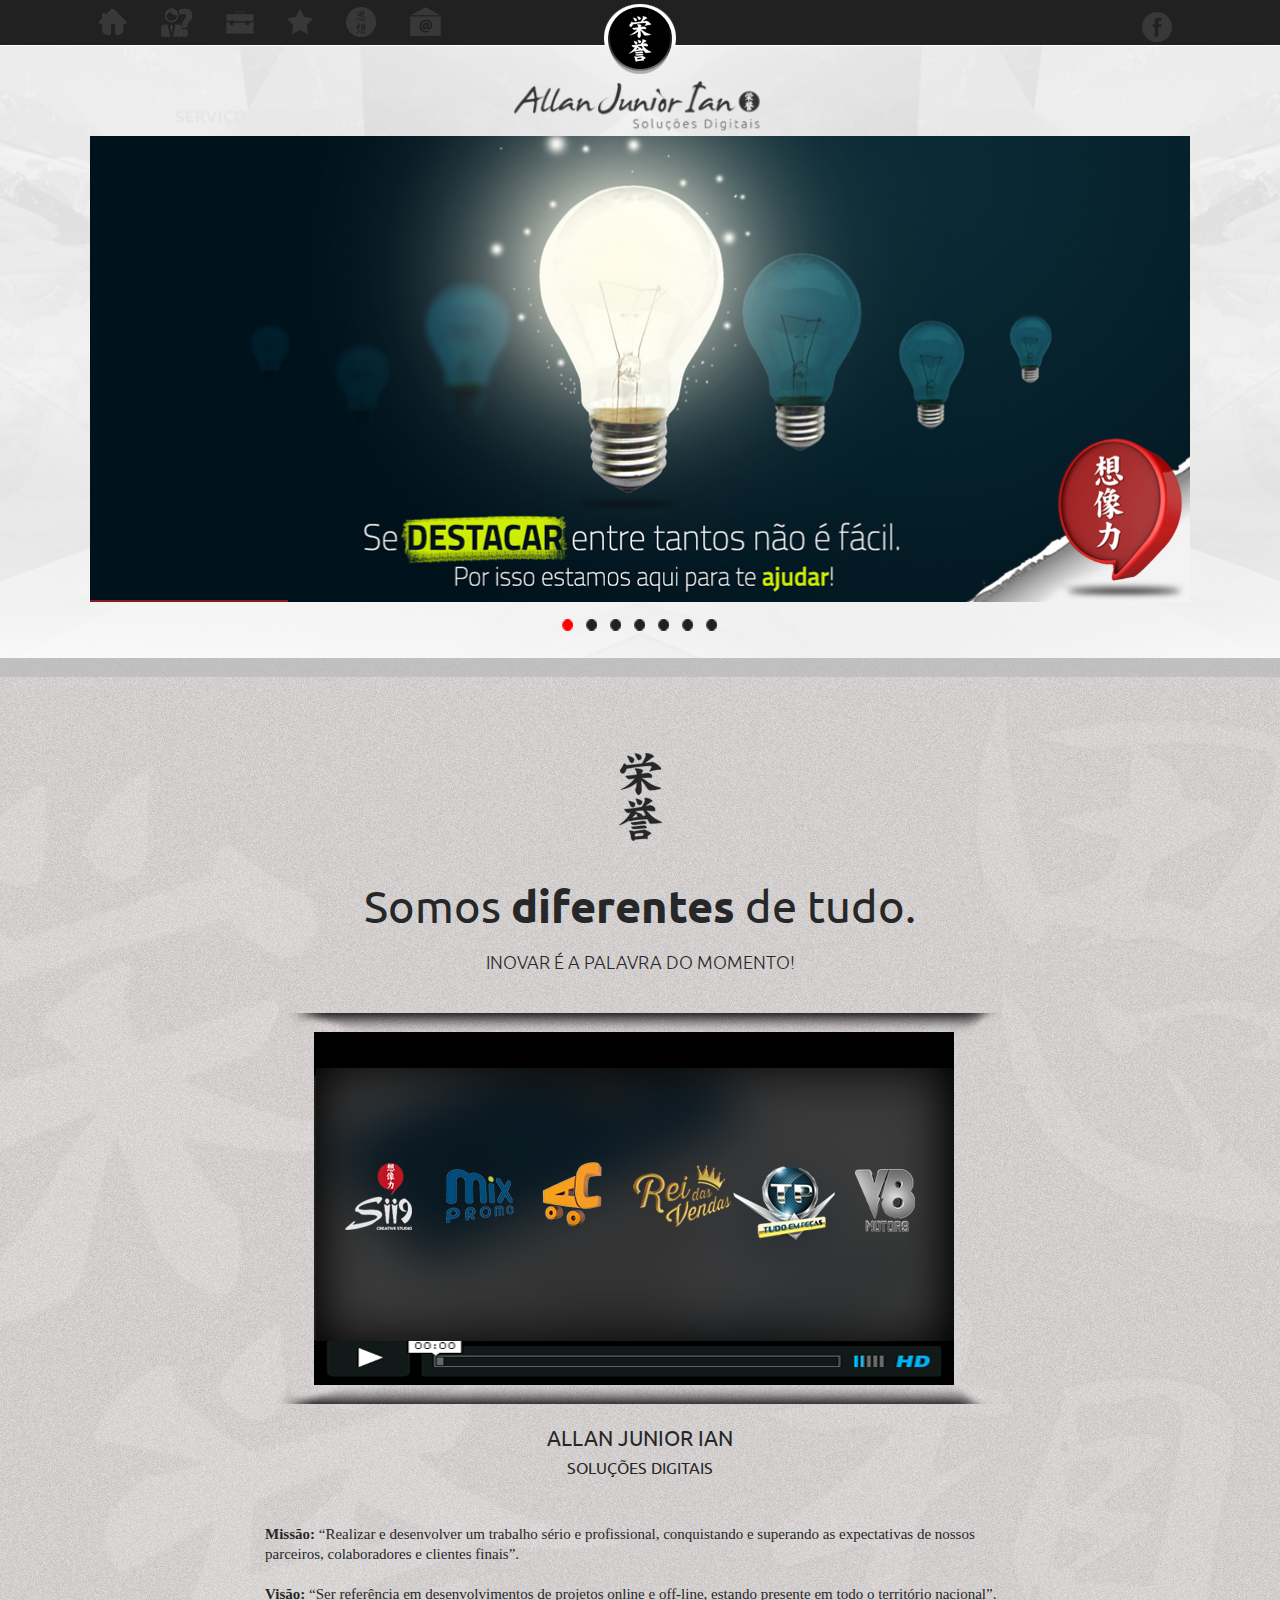
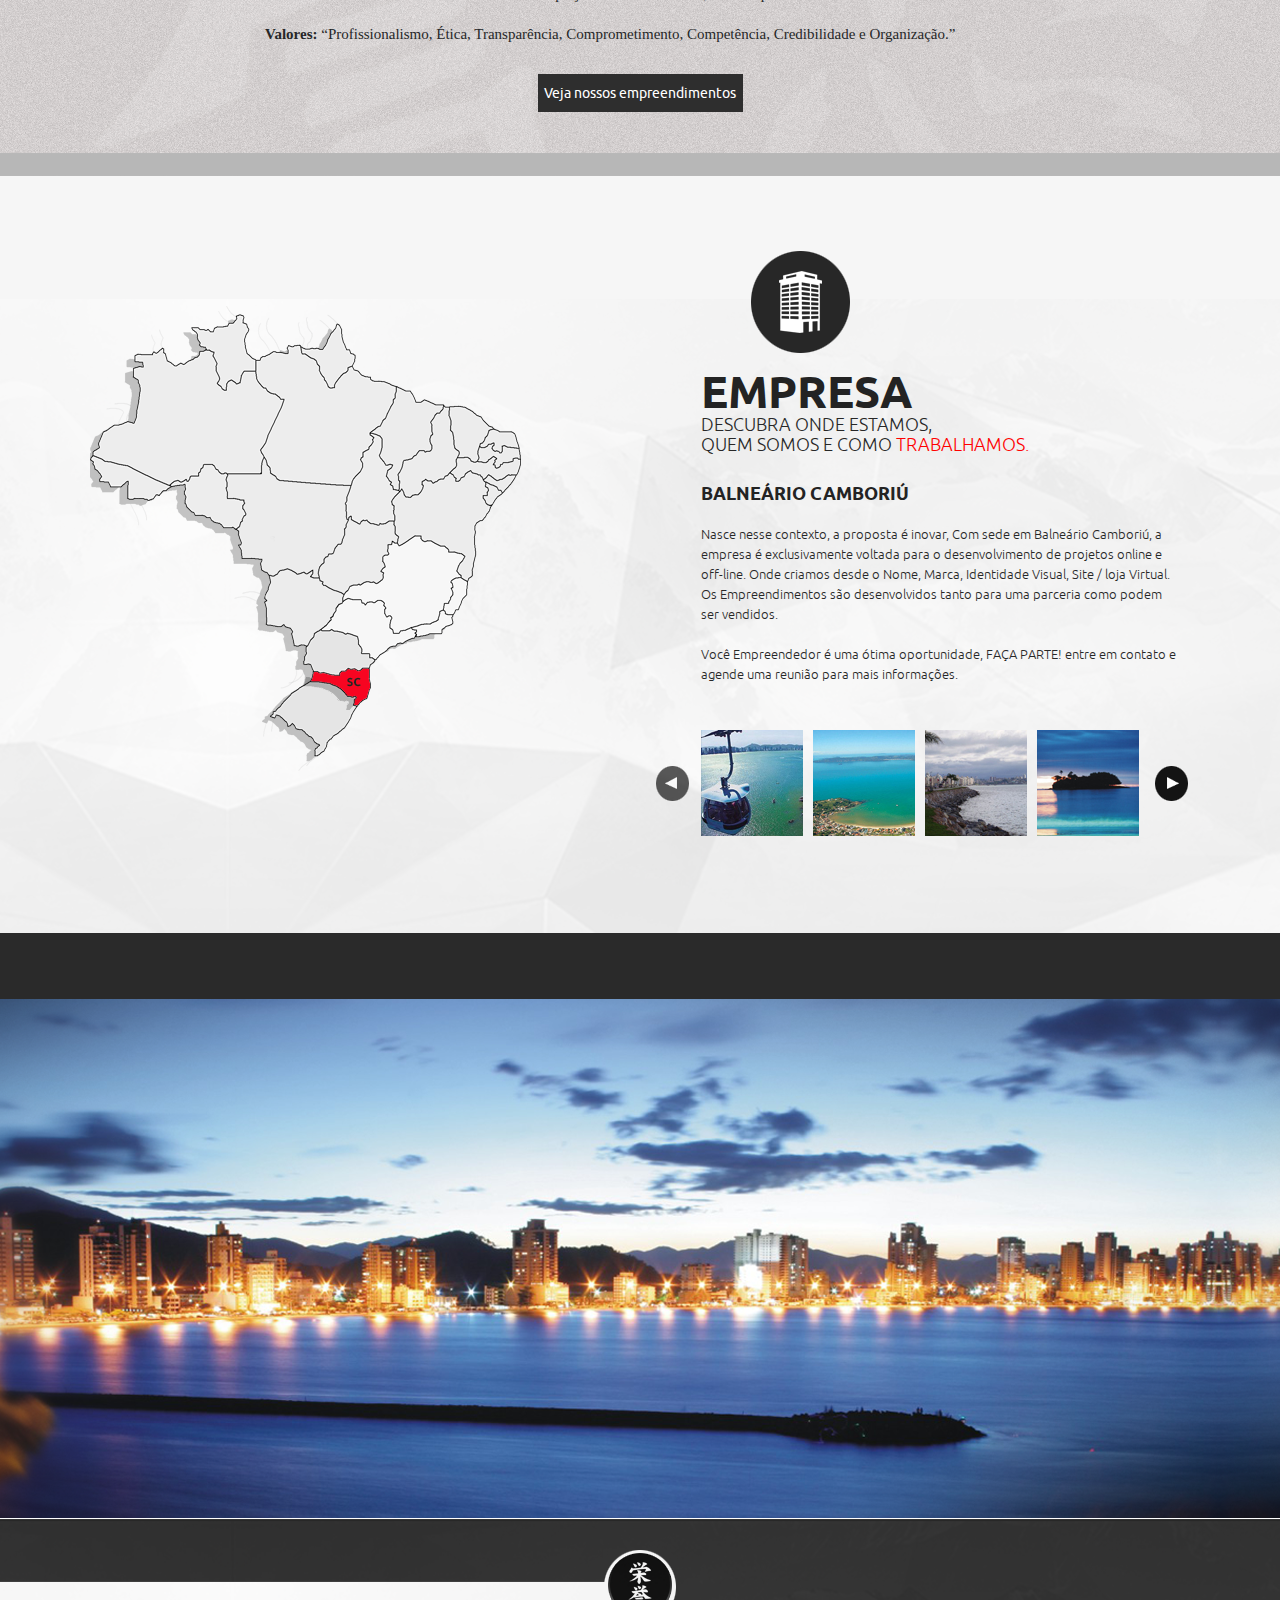
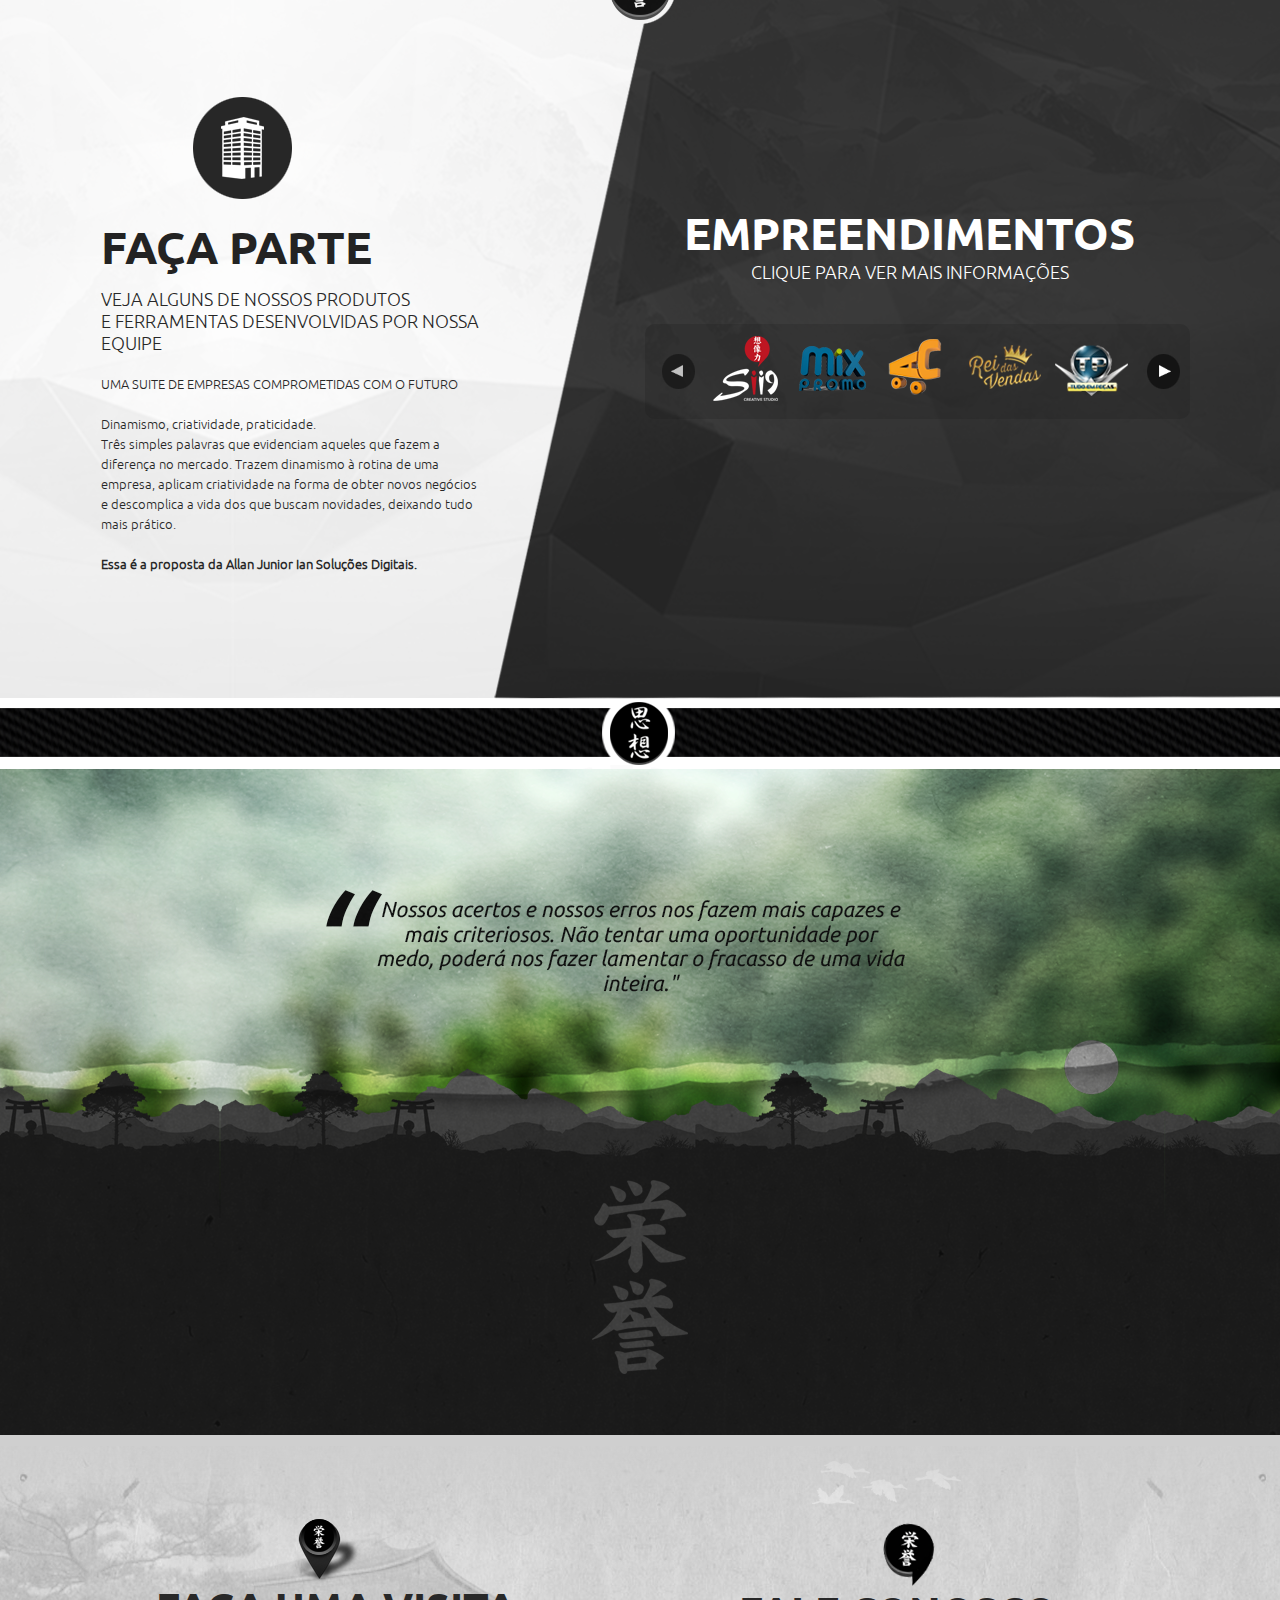
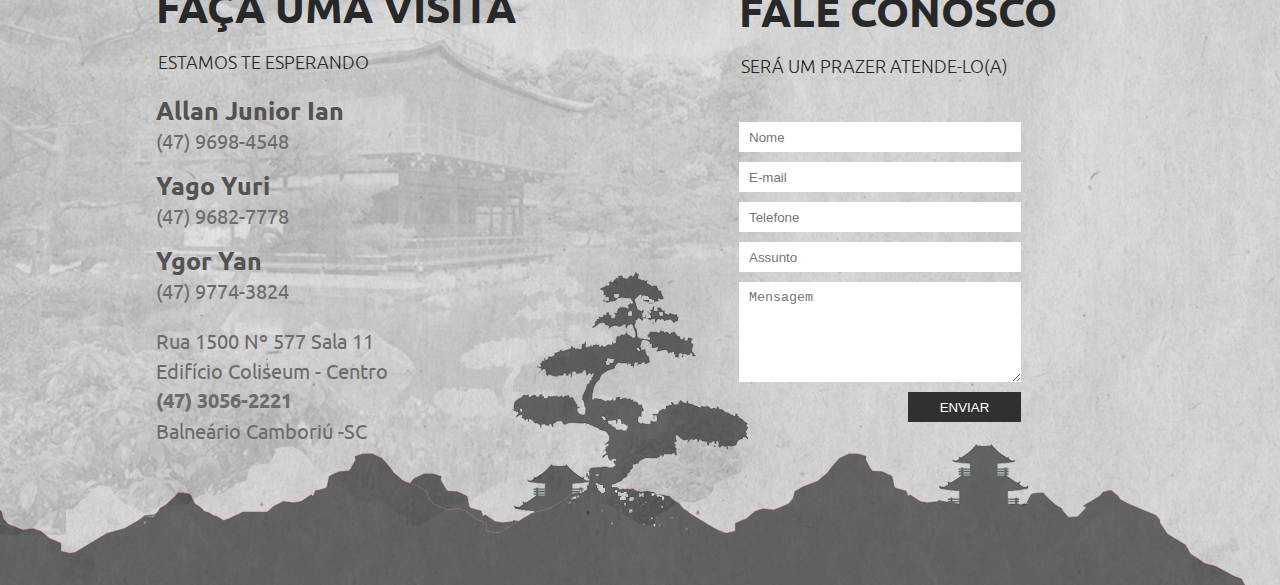
==== index.html @ 6320c628 "versão 1.0" ====
<html>
<head>
	<meta charset="UTF-8" />
	<meta http-equiv="X-UA-Compatible" content="IE=edge,chrome=1">
  <meta name="viewport" content="width=device-width, initial-scale=1.0, maximum-scale=1.0, user-scalable=no"/>
  <meta name="HandheldFriendly" content="true"/>
	<link rel="stylesheet" href="css/stylesheets/screen.css">
  <link rel="stylesheet" href="css/stylesheets/stylesheet.css">

  <script src="js/jquery-1.9.1.js"></script>
  <script type="text/javascript" src="js/jquery.maskedinput.js"></script>

  <script type="text/javascript" src="js/functions.js"></script>

  <!-- slider home -->
  <script src="sliderengine/amazingslider.js"></script>
  <script src="sliderengine/initslider-1.js"></script>

  <!-- galeria servicos -->
  <script src="js/jquery.colorbox.js"></script>
  <link rel="stylesheet" href="css/stylesheets/colorbox.css" />


  <!-- accordion -->
  <script src="js/jquery-ui.js"></script>

  <!-- slide cidades -->
  <script src="js/bjqs-1.3.js"></script>
  <link rel="stylesheet" href="css/stylesheets/bjqs.css" />
  <link rel="stylesheet" href="css/stylesheets/demo.css" /> 

  <link type="text/css" href="css/stylesheets/jquery.mThumbnailScroller.css" rel="stylesheet" />
  <link type="text/css" href="css/stylesheets/responsivo.css" rel="stylesheet" />
  <link type="text/css" href="css/stylesheets/paginas_responsivo.css" rel="stylesheet" />

  <!-- carrousel -->
  <script type="text/javascript" src="js/jquery.mThumbnailScroller.js"></script>
  <script type="text/javascript">
      $(function() {         

        $(".carousel").mThumbnailScroller({
            type : "click-thumb",  
            markup : {
              buttonsPlaceholder : "outside", 
              buttonsHTML : {
                right : '<img src="imagens/next.png">',
                left : '<img src="imagens/prev.png">'
              }
            }
        });


        $(".carousel-3").mThumbnailScroller({
            type : "click-thumb",  
            markup : {
              buttonsPlaceholder : "outside", 
              buttonsHTML : {
                right : '<img src="imagens/next.png">',
                left : '<img src="imagens/prev.png">'
              }
            }
        });
       
       /* $(".carousel-3").jCarouselLite({
               btnNext: ".next",
               btnPrev: ".prev",             
               autoWidth: true,
              responsive: true
          });          
          $(".carousel").jCarouselLite({
               btnNext: ".next",
               btnPrev: ".prev",
               autoWidth: true,
              responsive: true
          });*/
          
      });
  </script>
  <script>
  $(function() {
     $("#accordion").accordion({
          collapsible: true,
          active: false
      });
  });
  </script>

  <script class="secret-source">
      jQuery(document).ready(function($) {

          $('#galeria-empresa').bjqs({
              height      : 520,
              width       : "100%",
              responsive  : true
          });

      });
  </script>

  <script>
    $(document).ready(function(){
      //Examples of how to assign the Colorbox event to elements
      $(".group3").colorbox({rel:'group3', width:"1012px", height:"483px"});
    });
  </script>

	<title>Allan Junior Ian</title>
</head>
<body>
  <div id="topo">
    
    <div class="container-holder">
        <div class="wrapper-content">
      <div id="menu">
        <ul>
          <a href="#home"><li><div class="icon home"></div>
            <ul>
              <li>HOME</li>
            </ul>
          </li></a>
          <a href="#quemsomos"><li><div class="icon quemsomos"></div>
            <ul>
              <li>QUEM SOMOS</li>
            </ul>
          </li></a>
          <a href="#empresa"><li><div class="icon empresa"></div>
            <ul>
              <li>EMPRESA</li>
            </ul>
          </li></a>
          <a href="#empreendimentos"><li><div class="icon empreendimentos"></div>
            <ul>
              <li>EMPREENDIMENTOS</li>
            </ul>
          </li></a>
          <a href="#reflexao" class="reflexao-menu"><li><div class="icon kanji"></div>
            <ul>
              <li>REFLEXÃO</li>
            </ul>
          </li></a>
          <a href="#contato"><li><div class="icon contato"></div>
            <ul>
              <li>CONTATO</li>
            </ul>
          </li></a>
          <!--<a href=""><li><div class="icon blog"></div>
            <ul>
              <li>BLOG</li>
            </ul>
          </li></a>-->
        </ul>
      </div>
      <a href="https://www.facebook.com/allanjunior.ian" target="_blank" title="Facebook"><div class="facebook"></div></a>
      </div>
    </div>


  </div>
  <div class="container-holder" style="text-align: center"><img width="300" src="imagens/logo.png" style="margin-top: 60px"></div>
	<div id="home">
    <div class="container-holder">
      
      <div style="margin: 90px 0 0 0; position:relative;">
        
          <!-- Insert to your webpage where you want to display the slider -->
          <div id="amazingslider-1" style="display:block;position:relative;margin:16px auto 56px;">
              <ul class="amazingslider-slides" style="display:none;">
                  <li><a href="http://sii9.com.br" target="_blank"><img src="imagens/slides/slide_sii9.jpg" alt="Sii9 Creative Studio" /></a></li>
                  <li><a href="http://mixpromo.com.br" target="_blank"><img src="imagens/slides/slidemix.jpg" alt="Mix Promo" /></a></li>
                  <li><a href="http://acheicommerce.com.br" target="_blank"><img src="imagens/slides/slide_achei.jpg" alt="" /></a></li>
                  <li><a href="http://reidasvendas.com.br" target="_blank"><img src="imagens/slides/slide_reidasv.jpg" alt="" /></a></li>
                  <li><a href="http://tudoempecas.com.br" target="_blank"><img src="imagens/slides/slide_tudopecas.jpg" alt="" /></a></li>
                  <li><a href="http://v8motors.com.br" target="_blank"><img src="imagens/slides/slide_v8.jpg" alt="" /></a></li>
                  <li><a href="http://tudoemofertas.com.br" target="_blank"><img src="imagens/slides/slide_tudofertas.jpg" alt="" /></a></li>
              </ul>
              <ul class="amazingslider-thumbnails" style="display:none;">
                  <li><img src="imagens/slides/slide_sii9.jpg" alt="" /></li>
                  <li><img src="imagens/slides/slidemix.jpg" alt="" /></li>
                  <li><img src="imagens/slides/slide_achei.jpg" alt="" /></li>
                  <li><img src="imagens/slides/slide_reidasv.jpg" alt="" /</li>
                  <li><img src="imagens/slides/slide_tudopecas.jpg" alt="" /></li>
                  <li><img src="imagens/slides/slide_v8.jpg" alt="" /></li>
                  <li><img src="imagens/slides/slide_tudofertas.jpg" alt="" /></li>              
              </ul>
        </div>
          <!-- End of body section HTML codes -->
      </div>

    </div>
  </div>

  <div id="quemsomos">
    <div class="container-holder">
      <div class="container container12">
      <div class="wrapper-content">

        <div class="logo-quemsomos"></div>
        <div class="titulo">Somos <strong>diferentes</strong> de tudo.</div>
        <div class="sub-titulo">INOVAR É A PALAVRA DO MOMENTO!</div>    
        
        <div class="clear"></div>
        <div class="box-video">
          <img src="imagens/img-video.png">
        </div>

        <div class="sub-titulo-2">
          ALLAN JUNIOR IAN <br/>
          <span style="font-size: 16px">SOLUÇÕES DIGITAIS</span>
        </div>

        <div class="texto">
          <span style="font-weight: bold">Missão:</span> “Realizar e desenvolver um trabalho sério e profissional, conquistando e superando as expectativas de 
          nossos parceiros, colaboradores e clientes finais”. 
          <br/><br/>
          <span style="font-weight: bold">Visão:</span> “Ser referência em desenvolvimentos de projetos online e off-line, estando presente em 
          todo o território nacional”. 
          <br/><br/>
          <span style="font-weight: bold">Valores:</span> “Profissionalismo, Ética, Transparência, Comprometimento, Competência, Credibilidade e Organização.”
        </div>

        <div class="btn-empreendimentos"><a href="#empreendimentos">Veja nossos empreendimentos</a></div>
      </div>
    </div>
    </div>
  </div>

  <div id="empresa">
    <div class="container-holder">
      <div class="container container12">
      <img class="mapa" src="imagens/mapa.png" alt="">      
      <div class="wrapper-content">
        <div class="box">
          <div class="icon-empresa"></div>
          <div class="titulo">EMPRESA</div>
          <div class="sub-titulo">DESCUBRA ONDE ESTAMOS,<br/>QUEM SOMOS E COMO <span>TRABALHAMOS.</span></div>

          <div class="titulo-2">BALNEÁRIO CAMBORIÚ</div>
          <div class="texto">
            Nasce nesse contexto, a proposta é inovar, Com sede em Balneário Camboriú, a empresa é exclusivamente voltada para o 
            desenvolvimento de projetos online e off-line. Onde criamos desde o Nome, Marca, Identidade Visual, Site / loja Virtual.
            <br/>
            Os Empreendimentos são desenvolvidos tanto para uma parceria como podem ser vendidos.
            <br/><br/>
            Você Empreendedor é uma ótima oportunidade, FAÇA PARTE! entre em contato e agende uma reunião para mais informações.
          </div>

          <div class="carousel-holder">  
            <ul class="carousel">
               <ul >                   
                   <li><img width="102" height="106" src="imagens/foto2floripa.jpg"></li>
                   <li><img width="102" height="106" src="imagens/foto3floripa.jpg"></li>
                   <li><img width="102" height="106" src="imagens/foto4floripa.jpg"></li>
                   <li><img width="102" height="106" src="imagens/fotob1.png"></li>
                   <li><img width="102" height="106" src="imagens/fotob2.png"></li>
                   <li><img width="102" height="106" src="imagens/fotob3.png"></li>
                   
               </ul>
             </ul>
           </div>
        </div>
        <div class="clear"></div>
      </div>
    </div>
    </div>
    <div id="bottom-empresa"></div>
  </div>

  <div id="galeria-empresa">

        <!-- start Basic Jquery Slider -->
        <ul class="bjqs">
          <li><div class="img-1"><img src="" alt=""/></div></li>
          <!--<li><div class="img-3"></div></li>
          <li><div class="img-2"></div></li>-->
        </ul>
        <!-- end Basic jQuery Slider -->
    <!-- End outer wrapper -->
  </div>

  <div id="empreendimentos">
    <div class="container-holder">
      <!-- empreendimento principal -->      
      <div class="container container12">
        <div class="wrapper-content" >
      <div id="empreendimentos-principal">
        <div class="box">
          <div class="icon-empresa"></div>
          <div class="titulo">FAÇA PARTE</div>
          <div class="sub-titulo">VEJA ALGUNS DE NOSSOS PRODUTOS </br/>E FERRAMENTAS DESENVOLVIDAS POR NOSSA EQUIPE</div>
          <div class="texto">
            UMA SUITE DE EMPRESAS COMPROMETIDAS COM O FUTURO
            <br/><br/>
            Dinamismo, criatividade, praticidade.
            <br/>
            Três simples palavras que evidenciam aqueles que fazem a diferença no mercado. Trazem dinamismo à rotina de uma empresa, aplicam criatividade na forma de obter novos negócios e descomplica a vida dos que buscam novidades, deixando tudo mais prático. 
            <br/><br/>
            <span style="font-weight: bold">Essa é a proposta da Allan Junior Ian Soluções Digitais.</span>

          </div>
        </div>
      </div>


        <div class="box-2">
          <div class="container container12">
          <div class="wrapper-content">

          <div class="titulo">EMPREENDIMENTOS</div>
          <div class="sub-titulo">CLIQUE PARA VER MAIS INFORMAÇÕES</div>
          
          
          <div class="box-img">
            <div class="carousel-3">
              <ul>                
                <li><a class="cbox-el" href="#em-6"><img width="73px" height="68px" src="imagens/empreendimentos/sii9.png" ></a></li>
                <li><a class="cbox-el" href="#em-7"><img width="73px" height="68px" src="imagens/empreendimentos/mix.png"></a></li>
                <li><a class="cbox-el" href="#em-8"><img width="73px" height="68px" src="imagens/empreendimentos/logo_achei.png"></a></li>
                <li><a class="cbox-el" href="#em-9"><img width="73px" height="68px" src="imagens/empreendimentos/rei.png"></a></li> 
                <li><a class="cbox-el" href="#em-10"><img width="73px" height="68px" src="imagens/empreendimentos/tp.png"></a></li> 
                <li><a class="cbox-el" href="#em-11"><img width="73px" height="68px" src="imagens/empreendimentos/v8.png"></a></li>                           
              </ul>
            </div>
          </div>
        </div>
      </div>
      </div>
      </div>
    </div>
      <!-- final empreendimento principal -->

      <!-- fechar --><div class="container-holder"><div class="fechar"></div></div><!-- final fechar -->

     
      <!-- em-9 -->
      <div class="em" id="em-6">
        <div class="em-esquerdo">
          <img src="imagens/em-kanji.png">
        </div>
        <div class="em-direito">
          <div class="titulo">Sii9 - Creative Studio</div>

          <a href="http://sii9.com.br" target="_blank"><span>Website: sii9.com.br</span></a>

          <div class="descricao">
            O Estúdio
            <br/><br/>
            Simples... mas sofisticado!
            Soluções de grande impacto, criamos o inimaginável para o sucesso da sua marca.
            <br/><br/>
            O objetivo é um só, tornar a comunicação entre o cliente e o leitor tão clara quanto possível. Imaginar de
            maneira integrada afim de agregar para atender às necessidades de sua empresa. O principal compromisso é a 
            oferta de soluções variadas e diferenciadas, quais valores quer transmitir, qual o seu público-alvo e como 
            gostaria de ser vista. 
            <br/><br/>
            Criatividade e coerência, com método, planejamento e compromisso.

          </div>
        </div>
      </div><!-- final em-9 -->

      <!-- em-0 -->
      <div class="em" id="em-7">
        <div class="em-esquerdo">
          <img src="imagens/em-mixlogo.png">
        </div>
        <div class="em-direito">
          <div class="titulo">MIX PROMO</div>

          <a href="http://mixpromo.com.br" target="_blank"><span>Website: mixpromo.com.br</span></a>

          <div class="descricao">
            O QUE É MIX PROMO?
            <br/><br/>
            MIX PROMO é um site de compras coletivas que trás uma regra de negócio inovadora.
            <br/><br/>
            *Não precisa ter um cartão de crédito, pague diretamente para o estabelecimento
            <br/><br/>
            *Garantimos um bom atendimento
            <br/><br/>
            *Você avalia como foi atendido pelo parceiro
            <br/><br/>
            A Mix Promo trabalha para que isso seja uma realidade, com o programa de avaliação
            de nossos parceiros, depois de usufluir de uma promoção comprada em nosso site, você
            tem a oportunidade de avaliar o atendimento que lhe foi oferecido e demonstrar para
            todos como foi atendido pela empresa!
            <br/><br/>
            Já pensou em obter um produto ou serviço com um super desconto e ainda ser atendido
            igualmente pelo estabelecimento?
          </div>
        </div>
      </div><!-- final em-0 -->


       <!-- em-0 -->
      <div class="em" id="em-8">
        <div class="em-esquerdo">          
        </div>
        <div class="em-direito">
          <div class="titulo"></div>
          <div class="descricao">    
          </div>
        </div>
      </div><!-- final em-0 -->

      
      <!-- em-2 -->
      <div class="em" id="em-9">
        <div class="em-esquerdo">
          <img src="imagens/em-reidasvendas.png">
        </div>
        <div class="em-direito">
          <div class="titulo">REI DAS VENDAS</div>

          <a href="http://reidasvendas.com.br" target="_blank"><span>Website: reidasvendas.com.br</span></a>

          <div class="descricao">
            
          </div>
        </div>
      </div><!-- final em-2 -->    



      <!-- em-1 -->
      <div class="em" id="em-10">
        <div class="em-esquerdo">
          <img src="imagens/em-tudoempecas.png">
        </div>
        <div class="em-direito">
          <div class="titulo">TUDO EM PEÇAS</div>

          <a href="http://tudoempecas.com.br" target="_blank"><span>Website: tudoempecas.com.br</span></a>

          <div class="descricao">
            A Tudo em Peças é o meio mais rápido para você adquirir suas peças. Funcionamos como um elo entre o solicitante 
            que procura alguma peça de veículo automotivo e parceiro lojista que deseja vender suas peças. Você se cadastra 
            gratuitamente, solicita sua peça, nós a encontramos e intermediamos a negociação, simples e rápido!
            <br/><br/>
            Para solicitar uma peça, você precisa se cadastrar gratuitamente em nosso site como solicitante.
            <br/><br/>
            Ao concluir o cadastro,você terá acesso ao nosso painel, que permite que você possa fazer quantos pedidos 
            forem necessários, com a possibilidade de estar acompanhando o andamento de seus pedidos.
            <br/><br/>
            Nós possuímos um painel administrativo que permite o acompanhamento de todas as fases do seu pedido, e 
            temos regras de garantia e devolução que favorecem o cliente, garantindo satisfação total.


            Lojista seja nosso parceiro!
            Faça seu cadastro como parceiro se deseja firmar parceira duradoura com o site, anunciando peças 
            especializadas de determinado veículo.
          </div>
        </div>
      </div><!-- final em-1 -->   

      

      <!-- em-10 -->
      <div class="em" id="em-11">
        <div class="em-esquerdo">
          <img width="326px" src="imagens/em-v8.png">
        </div>
        <div class="em-direito">
          <div class="titulo">V8 Motors</div>

          <a href="#this" target="_blank"><span>Website: </span></a>

          <div class="descricao">
            
          </div>
        </div>
      </div><!-- final em-10 -->


      <!-- em-3 -->
     <!-- <div class="container-holder em" id="em-11" style="position: absolute;">
        <div class="em-esquerdo">
          <img src="imagens/em-tudoemofertas.png">
        </div>
        <div class="em-direito">
          <div class="titulo">TUDO EM OFERTAS</div>

          <a href="http://tudoemofertas.com.br" target="_blank"><span>Website: tudoemofertas.com.br</span></a>

          <div class="descricao">
            
          </div>
        </div>
      </div><!-- final em-3 -->

      <!-- em-4 -->
      <!--<div class="container-holder em" id="em-12" style="position: absolute;">
        <div class="em-esquerdo">
          <img src="imagens/em-emocoes.png">
        </div>
        <div class="em-direito">
          <div class="titulo">EMOÇÕES</div>

          <a href="http://emocoessemlimites.com.br" target="_blank"><span>Website: emocoessemlimites.com.br</span></a>

          <div class="descricao">
            PROCURA MAIS EMOÇÃO?
            <br/><br/>
            Estimular,enfeitiçar,atrair,seduzir,incitar,provocar,apimentar.É o que deve ser feito quando a vida cai na rotina.E 
            para isso a Emoções sem Limites oferece produtos que vão tornar essas palavras realidade.
            <br/><br/>
            Além de podermos acrescentar mais emoção à sua rotina,ainda temos a capacidade de fazê-lo de maneira que você possa 
            desfrutar do conforto de receber os produtos em sua residência.Você escolhe os produtos desejados,escolhe a melhor 
            hora,o melhor dia e se desejar um consultor de sua preferência para levar os produtos e mais novidades até você.
            <br/><br/>
            Nossa proposta envolve não só nossos planos,mas nossos clientes.Você deseja mais emoção,e merece conseguir de 
            maneira prática e confortável. 
            <br/><br/>
            Conforto.É a palavra que resume nossa estrutura de vendas.
            <br/><br/>

            <span style="float: right">O poder da escolha é sedutor!</span>
          </div>
        </div>
      </div><!-- final em-4 -->



    <div class="clear"></div>
    </div>

  </div>

  <div id="reflexao" data-status="fechado" title="Clique aqui"></div>

  <div id="img-reflexao"></div>

  <div id="contato">
    <div class="container-holder">
      
      <div class="container container12">
      <div class="wrapper-content">

      <div class="box-1">
        <div class="kanji-contato">
          <img src="imagens/kanji_contato1.png" alt="" /> 
        </div>
        <div class="titulo">FAÇA UMA VISITA</div>
        <div class="sub-titulo">ESTAMOS TE ESPERANDO</div>
        <br/><br/>
        <p>Allan Junior Ian</p>
        <span>(47) 9698-4548</span>

        <p>Yago Yuri</p>
        <span>(47) 9682-7778</span>

        <p>Ygor Yan</p>
        <span>(47) 9774-3824</span>
       
        <p style="margin-top: 0;">&nbsp;</p>

        <span>Rua 1500 Nº 577 Sala 11</span> 
        <span>Edifício Coliseum - Centro</span>
        <span><strong>(47) 3056-2221</strong></span>
        <span>Balneário Camboriú -SC</span> 

        
        <!-- <p style="margin-top: 160px">Balneário Camboriú - SC</p>        
        <span><strong><div style="font-size: 14px; float: left; margin-right: 5px">(47) </div> 9698-4548</strong></span>
        <span>Rua 1500 Nº 290 Sala 203</span>
        <span>Edifício Telma Regina</span>
        <span style="margin-top: 20px">allan@allanjuniorian.com.br</span>
        <div class="divide"></div> -->
        
        <!--<p>Curitiba - PR</p>
        <span><strong>(41) 9543-1110</strong></span>
        <span>Av. 7 de Setembro Nº 4995</span>
        <span>Batel, Curitiba</span>

        <div class="divide"></div>

        <p>Florianópolis - SC</p>
        <span><strong>(48) 9656-1954</strong></span>

        <!--<div class="divide"></div>
        
        <p>Curitiba</p>
        <span>(41) 9543-1110</span>-->

        <div class="divide"></div>
        <!--<span style="margin-top: 35px">allan@allanjuniorian.com.br</span>-->
      </div>

      <div class="box-2">
        <div class="kanji-contato">
          <img src="imagens/kanji_contato2.png" alt="" /> 
        </div>

        <div class="titulo">FALE CONOSCO</div>
        <div class="sub-titulo" >SERÁ UM PRAZER ATENDE-LO(A)</div>
        <div class="divide"></div>
        <form id="emailForm" action="enviar.php" method="post" >
          <input type="text" id="nome" name="nome" placeholder="Nome" />
          <input type="text" id="email" name="email" placeholder="E-mail" />
          <input type="text" id="telefone" name="telefone" placeholder="Telefone" class="mask-fone"/>
          <input type="text" id="assunto" name="assunto" placeholder="Assunto" />
          <textarea id="mensagem" name="mensagem" placeholder="Mensagem"></textarea>
          <input type="submit" value="ENVIAR" />
          <div id="resposta"></div>
        </form>
      </div>
      <div class="clear"></div>
      </div>
    </div>
    </div>
  </div>

</body>
</html>
---- css/stylesheets/screen.css ----
/* line 17, ../../../../../../Windows.old/Users/Thiago/Desktop/fire.app/lib/ruby/compass_0.12/compass-0.12.2/frameworks/compass/stylesheets/compass/reset/_utilities.scss */
html, body, div, span, applet, object, iframe,
h1, h2, h3, h4, h5, h6, p, blockquote, pre,
a, abbr, acronym, address, big, cite, code,
del, dfn, em, img, ins, kbd, q, s, samp,
small, strike, strong, sub, sup, tt, var,
b, u, i, center,
dl, dt, dd, ol, ul, li,
fieldset, form, label, legend,
table, caption, tbody, tfoot, thead, tr, th, td,
article, aside, canvas, details, embed,
figure, figcaption, footer, header, hgroup,
menu, nav, output, ruby, section, summary,
time, mark, audio, video {
  margin: 0;
  padding: 0;
  border: 0;
  font: inherit;
  font-size: 100%;
  vertical-align: baseline;
}

/* line 22, ../../../../../../Windows.old/Users/Thiago/Desktop/fire.app/lib/ruby/compass_0.12/compass-0.12.2/frameworks/compass/stylesheets/compass/reset/_utilities.scss */
html {
  line-height: 1;
}

/* line 24, ../../../../../../Windows.old/Users/Thiago/Desktop/fire.app/lib/ruby/compass_0.12/compass-0.12.2/frameworks/compass/stylesheets/compass/reset/_utilities.scss */
ol, ul {
  list-style: none;
}

/* line 26, ../../../../../../Windows.old/Users/Thiago/Desktop/fire.app/lib/ruby/compass_0.12/compass-0.12.2/frameworks/compass/stylesheets/compass/reset/_utilities.scss */
table {
  border-collapse: collapse;
  border-spacing: 0;
}

/* line 28, ../../../../../../Windows.old/Users/Thiago/Desktop/fire.app/lib/ruby/compass_0.12/compass-0.12.2/frameworks/compass/stylesheets/compass/reset/_utilities.scss */
caption, th, td {
  text-align: left;
  font-weight: normal;
  vertical-align: middle;
}

/* line 30, ../../../../../../Windows.old/Users/Thiago/Desktop/fire.app/lib/ruby/compass_0.12/compass-0.12.2/frameworks/compass/stylesheets/compass/reset/_utilities.scss */
q, blockquote {
  quotes: none;
}
/* line 103, ../../../../../../Windows.old/Users/Thiago/Desktop/fire.app/lib/ruby/compass_0.12/compass-0.12.2/frameworks/compass/stylesheets/compass/reset/_utilities.scss */
q:before, q:after, blockquote:before, blockquote:after {
  content: "";
  content: none;
}

/* line 32, ../../../../../../Windows.old/Users/Thiago/Desktop/fire.app/lib/ruby/compass_0.12/compass-0.12.2/frameworks/compass/stylesheets/compass/reset/_utilities.scss */
a img {
  border: none;
}

/* line 116, ../../../../../../Windows.old/Users/Thiago/Desktop/fire.app/lib/ruby/compass_0.12/compass-0.12.2/frameworks/compass/stylesheets/compass/reset/_utilities.scss */
article, aside, details, figcaption, figure, footer, header, hgroup, menu, nav, section, summary {
  display: block;
}

/* line 1, ../sass/_geral.sass */
* {
  outline: none;
  text-decoration: none;
}

/* line 5, ../sass/_geral.sass */
body {
  margin: 0;
  padding: 0;
}

/* line 9, ../sass/_geral.sass */
h3 {
  width: 100%;
  height: 42px;
  font-family: "ubuntulight";
  font-size: 18px;
  color: #e5e6e6;
  margin: 62px 0 0 10px;
  cursor: pointer;
}

/* line 18, ../sass/_geral.sass */
strong {
  font-family: "ubuntubold";
}

/* line 22, ../sass/_geral.sass */
.alinhamento {
  width: 1100px;
  height: auto;
  margin: 0 auto;
}

/* line 27, ../sass/_geral.sass */
.divide {
  width: 100%;
  float: left;
  margin: 15px 0;
}

/* line 32, ../sass/_geral.sass */
#topo {
  width: 100%;
  height: 79px;
  float: left;
  background: url("../../imagens/bg-topo.png") no-repeat center;
  position: fixed;
  z-index: 999999;
}
/* line 40, ../sass/_geral.sass */
#topo #menu {
  height: auto;
  margin: 5px 0 0;
}
/* line 46, ../sass/_geral.sass */
#topo #menu li {
  float: left;
  margin-right: 3%;
  padding: 0;
}
/* line 50, ../sass/_geral.sass */
#topo #menu li ul {
  display: none;
}
/* line 52, ../sass/_geral.sass */
#topo #menu li ul li {
  font-family: "ubuntubold";
  font-size: 16.85px;
  color: #e5e6e6;
  background: #232323;
  padding: 8px 8px;
  margin: 5px 0 0 0;
  position: absolute;
}
/* line 61, ../sass/_geral.sass */
#topo #menu li .icon {
  cursor: pointer;
}
/* line 64, ../sass/_geral.sass */
#topo #menu li .home {
  width: 29px;
  height: 35px;
  background: url("../../imagens/icons-menu/home.png") no-repeat;
  transition: 0.3s;
  -webkit-transition: 0.3s;
  -moz-transition: 0.3s;
  -o-transition: 0.3s;
}
/* line 72, ../sass/_geral.sass */
#topo #menu li .home:hover {
  background: url("../../imagens/icons-menu/home-hover.png") no-repeat;
  transition: 0.3s;
  -webkit-transition: 0.3s;
  -moz-transition: 0.3s;
  -o-transition: 0.3s;
}
/* line 79, ../sass/_geral.sass */
#topo #menu li .quemsomos {
  width: 34px;
  height: 35px;
  background: url("../../imagens/icons-menu/quemsomos.png") no-repeat;
  transition: 0.3s;
  -webkit-transition: 0.3s;
  -moz-transition: 0.3s;
  -o-transition: 0.3s;
}
/* line 87, ../sass/_geral.sass */
#topo #menu li .quemsomos:hover {
  background: url("../../imagens/icons-menu/quemsomos-hover.png") no-repeat;
  transition: 0.3s;
  -webkit-transition: 0.3s;
  -moz-transition: 0.3s;
  -o-transition: 0.3s;
}
/* line 94, ../sass/_geral.sass */
#topo #menu li .empresa {
  width: 28px;
  height: 35px;
  background: url("../../imagens/icons-menu/empresa.png") no-repeat;
  transition: 0.3s;
  -webkit-transition: 0.3s;
  -moz-transition: 0.3s;
  -o-transition: 0.3s;
}
/* line 102, ../sass/_geral.sass */
#topo #menu li .empresa:hover {
  background: url("../../imagens/icons-menu/empresa-hover.png") no-repeat;
  transition: 0.3s;
  -webkit-transition: 0.3s;
  -moz-transition: 0.3s;
  -o-transition: 0.3s;
}
/* line 109, ../sass/_geral.sass */
#topo #menu li .galeria {
  width: 18px;
  height: 35px;
  background: url("../../imagens/icons-menu/galeria.png") no-repeat;
  transition: 0.3s;
  -webkit-transition: 0.3s;
  -moz-transition: 0.3s;
  -o-transition: 0.3s;
}
/* line 117, ../sass/_geral.sass */
#topo #menu li .galeria:hover {
  background: url("../../imagens/icons-menu/galeria-hover.png") no-repeat;
  transition: 0.3s;
  -webkit-transition: 0.3s;
  -moz-transition: 0.3s;
  -o-transition: 0.3s;
}
/* line 124, ../sass/_geral.sass */
#topo #menu li .empreendimentos {
  width: 26px;
  height: 35px;
  background: url("../../imagens/icons-menu/empreendimentos.png") no-repeat;
  transition: 0.3s;
  -webkit-transition: 0.3s;
  -moz-transition: 0.3s;
  -o-transition: 0.3s;
}
/* line 132, ../sass/_geral.sass */
#topo #menu li .empreendimentos:hover {
  background: url("../../imagens/icons-menu/empreendimentos-hover.png") no-repeat;
  transition: 0.3s;
  -webkit-transition: 0.3s;
  -moz-transition: 0.3s;
  -o-transition: 0.3s;
}
/* line 139, ../sass/_geral.sass */
#topo #menu li .kanji {
  width: 32px;
  height: 35px;
  background: url("../../imagens/icons-menu/kanji.png") no-repeat;
  transition: 0.3s;
  -webkit-transition: 0.3s;
  -moz-transition: 0.3s;
  -o-transition: 0.3s;
}
/* line 147, ../sass/_geral.sass */
#topo #menu li .kanji:hover {
  background: url("../../imagens/icons-menu/kanji-hover.png") no-repeat;
  transition: 0.3s;
  -webkit-transition: 0.3s;
  -moz-transition: 0.3s;
  -o-transition: 0.3s;
}
/* line 154, ../sass/_geral.sass */
#topo #menu li .contato {
  width: 31px;
  height: 35px;
  background: url("../../imagens/icons-menu/contato.png") no-repeat;
  transition: 0.3s;
  -webkit-transition: 0.3s;
  -moz-transition: 0.3s;
  -o-transition: 0.3s;
}
/* line 162, ../sass/_geral.sass */
#topo #menu li .contato:hover {
  background: url("../../imagens/icons-menu/contato-hover.png") no-repeat;
  transition: 0.3s;
  -webkit-transition: 0.3s;
  -moz-transition: 0.3s;
  -o-transition: 0.3s;
}
/* line 169, ../sass/_geral.sass */
#topo #menu li .dinheiro {
  width: 31px;
  height: 35px;
  background: url("../../imagens/icons-menu/dinheiro.png") no-repeat;
  transition: 0.3s;
  -webkit-transition: 0.3s;
  -moz-transition: 0.3s;
  -o-transition: 0.3s;
}
/* line 177, ../sass/_geral.sass */
#topo #menu li .dinheiro:hover {
  background: url("../../imagens/icons-menu/dinheiro-hover.png") no-repeat;
  transition: 0.3s;
  -webkit-transition: 0.3s;
  -moz-transition: 0.3s;
  -o-transition: 0.3s;
}
/* line 184, ../sass/_geral.sass */
#topo #menu li .blog {
  width: 29px;
  height: 35px;
  background: url("../../imagens/icons-menu/blog.png") no-repeat;
  transition: 0.3s;
  -webkit-transition: 0.3s;
  -moz-transition: 0.3s;
  -o-transition: 0.3s;
}
/* line 192, ../sass/_geral.sass */
#topo #menu li .blog:hover {
  background: url("../../imagens/icons-menu/blog-hover.png") no-repeat;
  transition: 0.3s;
  -webkit-transition: 0.3s;
  -moz-transition: 0.3s;
  -o-transition: 0.3s;
}
/* line 199, ../sass/_geral.sass */
#topo #menu li:hover ul {
  display: block;
}
/* line 202, ../sass/_geral.sass */
#topo .facebook {
  width: 30px;
  height: 35px;
  float: right;
  background: url("../../imagens/icons-menu/facebook.png") no-repeat;
  margin: 5px 10px 0 0;
}
/* line 208, ../sass/_geral.sass */
#topo .flickr {
  width: 32px;
  height: 35px;
  float: right;
  background: url("../../imagens/icons-menu/flickr.png") no-repeat;
  margin: 5px 0 0 0;
}

#amazingslider-1 img {
  max-width: 1500px !important;
}

/* line 217, ../sass/_geral.sass */
#home {
  width: 100%;
  float: left;
  background: url("../../imagens/bg-home.png") no-repeat center;
  margin-top: -98px;
}

/* line 224, ../sass/_geral.sass */
#quemsomos {
  width: 100%;
  height: 1118px;
  float: left;
  background: url("../../imagens/bg-quemsomos.png") no-repeat center;
}
/* line 230, ../sass/_geral.sass */
#quemsomos .logo-quemsomos {
  background: url("../../imagens/logo-quemsomos.png") no-repeat scroll 0 0 rgba(0, 0, 0, 0);
  height: 98px;
  margin: 90px auto 0;
  width: 48px;
}
/* line 237, ../sass/_geral.sass */
#quemsomos .titulo {
  width: 100%;
  font-family: "ubunturegular";
  line-height: 1;
  font-size: 45.45px;  
  color: #262728;
  float: left;
  text-align: center;
  margin-top: 40px;
}
/* line 246, ../sass/_geral.sass */
#quemsomos .sub-titulo {
  width: 100%;
  font-family: "ubuntulight";
  font-size: 18px;
  color: #262728;
  float: left;
  text-align: center;
  margin: 20px 0 0 0;
}
/* line 255, ../sass/_geral.sass */
#quemsomos .box-video {
  background: url("../../imagens/bg-video.png") no-repeat scroll center 0 rgba(0, 0, 0, 0);
  margin: 40px auto 0;
  max-width: 652px;
  padding: 19px 42px;
}
/* line 263, ../sass/_geral.sass */
#quemsomos .sub-titulo-2 {
  width: 100%;
  font-family: "ubunturegular";
  font-size: 21px;
  color: #262728;
  float: left;
  text-align: center;
  margin: 20px 0 0 0;
  line-height: 30px;
}
/* line 273, ../sass/_geral.sass */
#quemsomos .texto {
  max-width: 750px;
  margin: 0 auto;
  font-family: "Myriad Pro";
  font-size: 15px;
  color: #262728;
  font-weight: italic;
  text-align: left;
  margin-top: 120px;
}
/* line 283, ../sass/_geral.sass */
#quemsomos .btn-empreendimentos {
  width: 205px;
  height: 28px;
  margin: 0 auto;
  background: #2e2e2e;
  text-align: center;
  color: white;
  font-family: "ubunturegular";
  font-size: 13.77px;
  padding-top: 10px;
  margin-top: 30px;
  cursor: pointer;
}
/* line 296, ../sass/_geral.sass */
#quemsomos .btn-empreendimentos a {
  color: white;
}

/* line 300, ../sass/_geral.sass */
#empresa {
  background: url("../../imagens/bg-empresa.png") repeat-x scroll center bottom #F6F6F6;
  float: left;
  margin-bottom: -106px;
  width: 100%;
}
/* line 306, ../sass/_geral.sass */
#empresa .mapa {
  left: 0;
  position: absolute;
  top: 130px;
}
/* line 313, ../sass/_geral.sass */
#empresa .box {
  float: right;
  height: auto;
  margin-bottom: 96px;
  margin-top: 75px;
  position: relative;
  width: 49%;
  z-index: 2;
}
/* line 319, ../sass/_geral.sass */
#empresa .box .icon-empresa {
  width: 99px;
  height: 102px;
  float: left;
  background: url("../../imagens/icon-empresa.png") no-repeat;
  margin: 0 0 0 100px;
}
/* line 326, ../sass/_geral.sass */
#empresa .box .titulo {
  color: #232323;
  float: left;
  font-family: "ubuntubold";
  font-size: 45.45px;
  margin: 32px 0 0 50px;
  display: block;
  clear: both;
}
/* line 334, ../sass/_geral.sass */
#empresa .box .sub-titulo {
  color: #272727;
  float: left;
  font-family: "ubuntulight";
  font-size: 18px;
  margin: 10px 0 0 50px;
  display: block;
  clear: both;
}
/* line 342, ../sass/_geral.sass */
#empresa .box .sub-titulo span {
  color: red;
}
/* line 345, ../sass/_geral.sass */
#empresa .box .titulo-2 {
  color: #232323;
  float: left;
  font-family: "ubuntubold";
  font-size: 18px;
  margin: 30px 0 0 50px;
  display: block;
  clear: both;
}
/* line 353, ../sass/_geral.sass */
#empresa .box .texto {
  max-width: 480px;
  font-family: "ubuntulight";
  font-size: 12.65px;
  color: #272727;
  float: left;
  text-align: left;
  margin: 20px 0 0 50px;
}
/* line 362, ../sass/_geral.sass */

#empresa .box .carousel-holder {
  position: relative;
  float: left;
  width: 100%;
  margin-top: 45px;
}
#empresa .box .carousel, #empresa .box .carousel:before, #empresa .box .carousel:after  {
  box-sizing: border-box;
  -moz-box-sizing: border-box;
  -webkit-box-sizing: border-box;
}
#empresa .box .carousel {
  float: left;
  height: 107px;
  max-width: 600px;
  width: 100%;
  padding-left: 45px;
  padding-right: 45px;
}
#empresa .mTSButton {
  background: none repeat scroll 0 0 rgba(0, 0, 0, 0);
  height: 36px;
  line-height: 1;
  margin-top: -17px;
  padding: 0;
  width: 40px;
}
#empresa .mTSButton.mTS-hidden {
  opacity: 0.7;
}
/* line 366, ../sass/_geral.sass */
#empresa .box .carousel img {
  margin: 0 5px;
}
/* line 369, ../sass/_geral.sass */

#bottom-empresa {
  float: left;
  width: 100%;
  height: 66px;
  background: #2A2A2A;
}

/* line 377, ../sass/_geral.sass */
#galeria-empresa {
  width: 100%;
  height: 519px;
  float: left;
}
/* line 382, ../sass/_geral.sass */
#galeria-empresa .img-1 {
  width: 100%;
  height: 519px;
  float: left;
  background: url("../../imagens/img-balneario.png") no-repeat center;
}
/* line 387, ../sass/_geral.sass */
#galeria-empresa .img-2 {
  width: 100%;
  height: 519px;
  float: left;
  background: url("../../imagens/img-florianopolis.png") no-repeat center;
}
/* line 392, ../sass/_geral.sass */
#galeria-empresa .img-3 {
  width: 100%;
  height: 519px;
  float: left;
  background: url("../../imagens/img-curitiba.png") no-repeat center;
}

/* line 399, ../sass/_geral.sass */
#empreendimentos {
  background: url("../../imagens/bg-empreendimentos.png") no-repeat scroll center 0 rgba(0, 0, 0, 0);
  float: left;
  width: 100%;
}
/* line 405, ../sass/_geral.sass */
#empreendimentos #empreendimentos-principal {
  display: block;
}
/* line 408, ../sass/_geral.sass */
#empreendimentos .fechar {
  width: 73px;
  height: 28px;
  float: right;
  background: url("../../imagens/fechar.png") no-repeat;
  position: absolute;
  z-index: 9999;
  margin: 80px 0 0 1000px;
  cursor: pointer;
  display: none;
}
/* line 419, ../sass/_geral.sass */
#empreendimentos .em {
  display: none;
}
/* line 422, ../sass/_geral.sass */
#cboxContent .em-esquerdo {
  float: left;
  height: auto;
  margin: 79px 0 0;
  text-align: center;
  width: 41%;
}
/* line 429, ../sass/_geral.sass */
#cboxContent .em-esquerdo img {
  width: 70%;
}
/* line 432, ../sass/_geral.sass */
#cboxContent .em-direito {
  float: right;
  height: auto;
  margin: 50px 0 0;
  padding-right: 2%;
  width: 50%;
}
/* line 439, ../sass/_geral.sass */
#cboxContent .em-direito .titulo {
  color: #272727;
  float: left;
  font-family: "ubuntubold";
  font-size: 45.45px;
  padding: 15px 0;
  text-align: right;
  width: 100%;
  line-height: 1;
}
/* line 448, ../sass/_geral.sass */
#cboxContent .em-direito span {
  width: 100%;
  font-family: "ubuntulight";
  font-size: 18px;
  color: #272727;
  float: left;
  text-align: right;
  margin: 50px 0 0 0;
}
/* line 457, ../sass/_geral.sass */
#cboxContent .em-direito span a {
  font-family: "ubuntulight";
  font-size: 18px;
  color: white;
}
/* line 462, ../sass/_geral.sass */
#cboxContent .em-direito .descricao {
  font-family: "ubuntulight";
  font-size: 12px;
  color: #272727;
  float: left;
  text-align: right;
  margin: 20px 0 0 0;
}
/* line 470, ../sass/_geral.sass */
#empreendimentos .box {
  float: left;
  height: auto;
  margin: 178px 0 123px;
  padding-left: 1%;
  width: 35%;
}
/* line 477, ../sass/_geral.sass */
#empreendimentos .box .icon-empresa {
  width: 99px;
  height: 102px;
  float: left;
  background: url("../../imagens/icon-empresa.png") no-repeat;
  margin: 0 0 0 92px;
}
/* line 484, ../sass/_geral.sass */
#empreendimentos .box .titulo {
  color: #232323;
  float: left;
  font-family: "ubuntubold";
  font-size: 45.45px;
  margin: 30px 0 0;
  width: 100%;
  line-height: 1;
}
/* line 492, ../sass/_geral.sass */
#empreendimentos .box .sub-titulo {
  width: 100%;
  font-family: "ubuntulight";
  font-size: 18px;
  color: #272727;
  float: left;
  margin: 15px 0 0 0;
  line-height: 22px;
}
/* line 501, ../sass/_geral.sass */
#empreendimentos .box .texto{
  font-family: "ubuntulight";
  font-size: 12.65px;
  color: #272727;
  float: left;
  text-align: left;
  margin: 20px 0 0 0;
}
#cboxContent {
  font-family: "ubuntulight";
  font-size: 14px;
  color: #272727;
  text-align: left;
}
/* line 510, ../sass/_geral.sass */
#empreendimentos .box-2 {
  float: right;
  height: auto;
  margin: 178px 0 0;
  padding: 100px 0 0;
  width: 51%;
  text-align: center;
}
/* line 517, ../sass/_geral.sass */
#empreendimentos .box-2 .titulo {
  color: white;
  font-family: "ubuntubold";
  font-size: 45.45px;
  margin: 30px 0 0;
}
/* line 525, ../sass/_geral.sass */
#empreendimentos .box-2 .sub-titulo {
  color: white;
  font-family: "ubuntulight";
  font-size: 18px;
  line-height: 22px;
  margin: 15px 0 0;
}
/* line 534, ../sass/_geral.sass */
#empreendimentos .box-2 .box-img {
  background: none repeat scroll 0 0 rgba(23, 23, 23, 0.2);
  border-radius: 10px;
  float: right;
  height: 75px;
  margin: 40px 0 0 0;
  padding: 10px;
  position: relative;
  width: 100%;
  max-width: 525px;
}
/* line 542, ../sass/_geral.sass */
#empreendimentos .box-2 .box-img li {
  float: left;
}
/* line 545, ../sass/_geral.sass */
#empreendimentos .box-2 .box-img img {
  margin: 0 7px;
  cursor: pointer;
}
/* line 549, ../sass/_geral.sass */
#empreendimentos .box-2 .box-img .carousel-3, 
#empreendimentos .box-2 .box-img .carousel-3:before, 
#empreendimentos .box-2 .box-img .carousel-3:after {
  box-sizing: border-box;
  -moz-box-sizing: border-box;
  -webkit-box-sizing: border-box;
}
#empreendimentos .box-2 .box-img .carousel-3 {
  float: left;
  width: 100%;
  padding-left: 45px;
  padding-right: 45px;
}
/* line 552, ../sass/_geral.sass */
#empreendimentos .box-2 .box-img button {
  padding: 0;
  margin: 0;
  background: none;
  border: 0;
}
#empreendimentos .mTSButton {
  background: none repeat scroll 0 0 rgba(0, 0, 0, 0);
  height: 36px;
  line-height: 1;
  margin-top: -17px;
  padding: 0;
  width: 40px;
}
#empreendimentos .mTSButton.mTS-hidden {
  opacity: 0.7;
}
/* line 558, ../sass/_geral.sass */
#empreendimentos .box-2 .box-img .prev, #empreendimentos .box-2 .box-img .next {
  position: absolute;
  top: 50%;
  margin-top: -20px;
}
#empreendimentos .box-2 .box-img .prev {
  left: -50px;
}
/* line 561, ../sass/_geral.sass */
#empreendimentos .box-2 .box-img .next {
  right: -50px;
}

/* line 565, ../sass/_geral.sass */
#contato {
  background: url("../../imagens/bg-contato.png") no-repeat scroll center bottom #cfcfcf;
  float: left;
  padding-top: 0px;
  width: 100%;
  padding-bottom: 112px;
}
#contato .kanji-contato {
  margin-left: 29%;
}
/* line 571, ../sass/_geral.sass */
#contato .titulo {
  color: #282828;
  float: left;
  font-family: "ubuntubold";
  font-size: 41.75px;
  line-height: 1;
}
/* line 576, ../sass/_geral.sass */
#contato .sub-titulo {
  color: #272727;
  float: left;
  font-family: "ubuntulight";
  font-size: 18px;
  margin: 20px 0 5px 2px;
}

/* line 583, ../sass/_geral.sass */
#contato .box-1 {
  float: left;
  height: auto;
  margin: 76px 0 0 6%;
  width: 39%;
}
/* line 589, ../sass/_geral.sass */
#contato .box-1 p {
  color: #535151;
  float: left;
  font-family: "ubuntubold";
  font-size: 25px;
  width: 100%;
  margin-top: 25px;
}
/* line 596, ../sass/_geral.sass */
#contato .box-1 span {
  width: 100%;
  font-family: "ubunturegular";
  font-size: 20px;
  color: #6d6b6b;
  float: left;
  margin: 10px 0 0 0;
}
/* line 604, ../sass/_geral.sass */
#contato .box-2 {
  float: right;
  height: auto;
  margin: 80px 0 0;
  width: 41%;
}
#contato .box-2 form {
  float: left;
  width: 282px;
}
/* line 610, ../sass/_geral.sass */
#contato .box-2 input[type="text"] {
  background: none repeat scroll 0 0 white;
  border: 0 none;
  color: #6d6b6b;
  float: left;
  height: 30px;
  margin: 10px 0 0;
  padding: 0 10px;
  width: 100%;
}
/* line 620, ../sass/_geral.sass */
#contato .box-2 textarea {
  height: 100px;
  max-height: 100px;
  float: left;
  border: 0;
  background: white;
  margin: 10px 0 0 15px;
  padding: 8px 10px;
  color: #6d6b6b;
  width: 100%;
  margin-left: 0;
}
/* line 632, ../sass/_geral.sass */
#contato .box-2 input[type="submit"] {
  background: none repeat scroll 0 0 #303030;
  border: 0 none;
  color: white;
  cursor: pointer;
  float: right;
  height: 30px;
  margin-top: 10px;
  width: 113px;
}


/* line 642, ../sass/_geral.sass */
#reflexao {
  width: 100%;
  height: 71px;
  float: left;
  background: url("../../imagens/bg-reflexao.png") no-repeat center;
  cursor: pointer;
}

/* line 649, ../sass/_geral.sass */
#img-reflexao {
  width: 100%;
  height: 666px;
  float: left;
  background: url("../../imagens/img-reflexao.png") no-repeat center;
  display: block;
}

/* line 61, ../../../../../../Windows.old/Users/Thiago/Desktop/fire.app/lib/ruby/compass_0.12/compass-0.12.2/frameworks/compass/stylesheets/compass/typography/_vertical_rhythm.scss */
* html {
  font-size: 93.75%;
}

/* line 64, ../../../../../../Windows.old/Users/Thiago/Desktop/fire.app/lib/ruby/compass_0.12/compass-0.12.2/frameworks/compass/stylesheets/compass/typography/_vertical_rhythm.scss */
html {
  font-size: 15px;
  line-height: 1.33333em;
}

.clear {
  display: block;
  clear: both;
  height: 0px;
}
---- css/stylesheets/stylesheet.css ----
/* Generated by Font Squirrel (http://www.fontsquirrel.com) on June 15, 2014 */



@font-face {
    font-family: 'ubuntubold';
    src: url('ubuntu-b-webfont.eot');
    src: url('ubuntu-b-webfont.eot?#iefix') format('embedded-opentype'),
         url('ubuntu-b-webfont.woff') format('woff'),
         url('ubuntu-b-webfont.ttf') format('truetype'),
         url('ubuntu-b-webfont.svg#ubuntubold') format('svg');
    font-weight: normal;
    font-style: normal;

}




@font-face {
    font-family: 'ubuntulight';
    src: url('ubuntu-l-webfont.eot');
    src: url('ubuntu-l-webfont.eot?#iefix') format('embedded-opentype'),
         url('ubuntu-l-webfont.woff') format('woff'),
         url('ubuntu-l-webfont.ttf') format('truetype'),
         url('ubuntu-l-webfont.svg#ubuntulight') format('svg');
    font-weight: normal;
    font-style: normal;

}




@font-face {
    font-family: 'ubunturegular';
    src: url('ubuntu-r-webfont.eot');
    src: url('ubuntu-r-webfont.eot?#iefix') format('embedded-opentype'),
         url('ubuntu-r-webfont.woff') format('woff'),
         url('ubuntu-r-webfont.ttf') format('truetype'),
         url('ubuntu-r-webfont.svg#ubunturegular') format('svg');
    font-weight: normal;
    font-style: normal;

}
---- css/stylesheets/colorbox.css ----
/*
    Colorbox Core Style:
    The following CSS is consistent between example themes and should not be altered.
*/
#colorbox, #cboxOverlay, #cboxWrapper{position:absolute; top:0; left:0; z-index:9999; overflow:hidden;}
#cboxWrapper {max-width:none;}
#cboxOverlay{position:fixed; width:100%; height:100%;}
#cboxMiddleLeft, #cboxBottomLeft{clear:left;}
#cboxContent{position:relative;}
#cboxLoadedContent{overflow:auto; -webkit-overflow-scrolling: touch;}
#cboxTitle{margin:0;}
#cboxLoadingOverlay, #cboxLoadingGraphic{position:absolute; top:0; left:0; width:100%; height:100%;}
#cboxPrevious, #cboxNext, #cboxClose, #cboxSlideshow{cursor:pointer;}
.cboxPhoto{float:left; margin:auto; border:0; display:block; max-width:none; -ms-interpolation-mode:bicubic;}
.cboxIframe{width:100%; height:100%; display:block; border:0; padding:0; margin:0;}
#colorbox, #cboxContent, #cboxLoadedContent{box-sizing:content-box; -moz-box-sizing:content-box; -webkit-box-sizing:content-box;}

/* 
    User Style:
    Change the following styles to modify the appearance of Colorbox.  They are
    ordered & tabbed in a way that represents the nesting of the generated HTML.
*/
#cboxOverlay{background:url(../../images/overlay.png) repeat 0 0;}
#colorbox{outline:0;}
    #cboxTopLeft{width:21px; height:21px; background:url(../../images/controls.png) no-repeat -101px 0;}
    #cboxTopRight{width:21px; height:21px; background:url(../../images/controls.png) no-repeat -130px 0;}
    #cboxBottomLeft{width:21px; height:21px; background:url(../../images/controls.png) no-repeat -101px -29px;}
    #cboxBottomRight{width:21px; height:21px; background:url(../../images/controls.png) no-repeat -130px -29px;}
    #cboxMiddleLeft{width:21px; background:url(../../images/controls.png) left top repeat-y;}
    #cboxMiddleRight{width:21px; background:url(../../images/controls.png) right top repeat-y;}
    #cboxTopCenter{height:21px; background:url(../../images/border.png) 0 0 repeat-x;}
    #cboxBottomCenter{height:21px; background:url(../../images/border.png) 0 -29px repeat-x;}
    #cboxContent{background:#fff; overflow:hidden;}
        .cboxIframe{background:#fff;}
        #cboxError{padding:50px; border:1px solid #ccc;}
        #cboxLoadedContent{margin-bottom:28px;}
        #cboxTitle{position:absolute; bottom:4px; left:0; text-align:center; width:100%; color:#949494;}
        #cboxCurrent{position:absolute; bottom:4px; left:58px; color:#949494;}
        #cboxLoadingOverlay{background:url(../../images/loading_background.png) no-repeat center center;}
        #cboxLoadingGraphic{background:url(../../images/loading.gif) no-repeat center center;}

        /* these elements are buttons, and may need to have additional styles reset to avoid unwanted base styles */
        #cboxPrevious, #cboxNext, #cboxSlideshow, #cboxClose {border:0; padding:0; margin:0; overflow:visible; width:auto; background:none; }
        
        /* avoid outlines on :active (mouseclick), but preserve outlines on :focus (tabbed navigating) */
        #cboxPrevious:active, #cboxNext:active, #cboxSlideshow:active, #cboxClose:active {outline:0;}

        #cboxSlideshow{position:absolute; bottom:4px; right:30px; color:#0092ef;}
        #cboxPrevious{position:absolute; bottom:0; left:0; background:url(../../images/controls.png) no-repeat -75px 0; width:25px; height:25px; text-indent:-9999px;}
        #cboxPrevious:hover{background-position:-75px -25px;}
        #cboxNext{position:absolute; bottom:0; left:27px; background:url(../../images/controls.png) no-repeat -50px 0; width:25px; height:25px; text-indent:-9999px;}
        #cboxNext:hover{background-position:-50px -25px;}
        #cboxClose{position:absolute; bottom:0; right:0; background:url(../../images/controls.png) no-repeat -25px 0; width:25px; height:25px; text-indent:-9999px;}
        #cboxClose:hover{background-position:-25px -25px;}

/*
  The following fixes a problem where IE7 and IE8 replace a PNG's alpha transparency with a black fill
  when an alpha filter (opacity change) is set on the element or ancestor element.  This style is not applied to or needed in IE9.
  See: http://jacklmoore.com/notes/ie-transparency-problems/
*/
.cboxIE #cboxTopLeft,
.cboxIE #cboxTopCenter,
.cboxIE #cboxTopRight,
.cboxIE #cboxBottomLeft,
.cboxIE #cboxBottomCenter,
.cboxIE #cboxBottomRight,
.cboxIE #cboxMiddleLeft,
.cboxIE #cboxMiddleRight {
    filter: progid:DXImageTransform.Microsoft.gradient(startColorstr=#00FFFFFF,endColorstr=#00FFFFFF);
}
---- css/stylesheets/bjqs.css ----
/* Basic jQuery Slider essential styles */

ul.bjqs{position:relative; list-style:none;padding:0;margin:0;overflow:hidden; display:none;}
li.bjqs-slide{position:absolute; display:none;}
ul.bjqs-controls{list-style:none;margin:0;padding:0;z-index:9999;}
ul.bjqs-controls.v-centered li a{position:absolute;}
ul.bjqs-controls.v-centered li.bjqs-next a{right:0;}
ul.bjqs-controls.v-centered li.bjqs-prev a{left:0;}
ol.bjqs-markers{list-style: none; padding: 0; margin: 0; width:100%;}
ol.bjqs-markers.h-centered{text-align: center;}
ol.bjqs-markers li{display:inline;}
ol.bjqs-markers li a{display:inline-block;}
p.bjqs-caption{display:block;width:96%;margin:0;padding:2%;position:absolute;bottom:0;}
---- css/stylesheets/demo.css ----
pre{
	font-family: "Source Code Pro", monospace;
	display: block;
	padding: 9.5px;
	margin: 0 0 10px;
	font-size: 13px;
	line-height: 20px;
	word-break: break-all;
	word-wrap: break-word;
	white-space: pre;
	white-space: pre-wrap;
	background-color: whiteSmoke;
	border: 1px solid #CCC;
	-webkit-border-radius: 4px;
	-moz-border-radius: 4px;
	border-radius: 4px;
}

h2{
	font-size: 48px;
}

pre + h2{
	margin-top: 80px;
}

#container{
	width:700px;
	margin:0 auto;
	padding-bottom:80px;
        border: 1px solid transparent;
}

#banner-fade,
#banner-slide{
	margin-bottom: 60px;
}

ul.bjqs-controls.v-centered li a{
	display:block;
	padding:10px;
	background:#fff;
	color:#000;
	text-decoration: none;
}

ul.bjqs-controls.v-centered li a:hover{
	background:#000;
	color:#fff;
}

ol.bjqs-markers li a{
	width: 10px;
        height: 10px;
        margin: 15px 20px 0 0;
        border-radius: 20px;
	background:#bacad3;
	color:#fff;
	text-decoration: none;
        
}

ol.bjqs-markers li.active-marker a,
ol.bjqs-markers li a:hover{
	background: #fff;
}

p.bjqs-caption{
	background: rgba(255,255,255,0.5);
}
---- css/stylesheets/responsivo.css ----
/* -------------------------------------------------------------------------------------------------- */
/* CONTAINERS */
/* -------------------------------------------------------------------------------------------------- */

.row {
  clear: both;
  display: block;
}

/* COLUNAS */

.container {
  float: left;
  position: relative;
}
.container .wrapper-content {
  position: relative;
  margin-left: 30px;
  margin-right: 30px;
}

/* 1 coluna */
.container12 {
  width: 100%;
}
/* container8 */
.container8 {
  width: 66.67%;
}
.container7 {
  width: 58.33%;
}
/* 2 colunas */
.container6 {
  width: 50%;
}
/* container5 */
.container5 {
  width: 41.67%;
}
/* 3 colunas */
.container4 {
  width: 33.33%;
}
/* 4 colunas */
.container3 {
  width: 25%;
}
/* 6 colunas */
.container2 {
  width: 16.667%;
}
/* 12 colunas */
.container1 {
  width: 8.333%;
  margin-left: 0;
  margin-right: 0;
}
.container1 .wrapper-content {
  margin-left: 15px;
  margin-right: 15px;
}


/* CONTENT CONTAINERS */
.container-holder {

}
.col2-left-layout .sidebar, .col2-right-layout .sidebar {
	width: 30%;
}
/* sidebar */
.col2-left-layout .sidebar {
	float: left;
}
.col2-right-layout .sidebar {
	float: right;
}
/* main */
.col2-left-layout .main, .col2-right-layout .main {
	width: 70%;
}
.col2-left-layout .main {
	float: right;
}
.col2-right-layout .main {
	float: left;
}



/* FORM CONTAINERS */
.form-group {	
  float: left;
  margin-bottom: 5px;
  margin-top: 5px;
  margin-left: 0.3%;
  margin-right: 0.3%;
  position: relative;
  width: 99.4%;  
}
.form-group1 {
  width: 7.73%;
}
.form-group2 {
  width: 16.06%;
}
.form-group3 {
  width: 24.4%;
}
.form-group4 {
  width: 32.72%;
}
.form-group5 {
  width: 41%;
}
.form-group6 {
  width: 49.4%;
}
.form-group7 {
  width: 57.7%;
}
.form-group8 {
  width: 66%;
}
.form-group10 {
  width: 82.74%;
}

img {
	max-width: 100% !important;
	height: auto !important;
}

/* -------------------------------------------------------------------------------------------------- */
/* DESKTOP */
/* -------------------------------------------------------------------------------------------------- */
@media (min-width: 1120px) { 
	.container-holder {
	  float: none;
	  margin-left: auto;
	  margin-right: auto;
	  width: 1100px;
	}
	.container12 .wrapper-content {
	  margin-left: 0;
	  margin-right: 0;
	}
}


/* -------------------------------------------------------------------------------------------------- */
/* TABLET */
/* -------------------------------------------------------------------------------------------------- */
@media (max-width: 767px) {	

	
	/* COLUNAS */

	/* 1 coluna */
	.container4, .container5, .container6, 
	.container7, .container8, .container9, 
	.container10, .container11, .container12 {
		width: 100%;
	}
	.container .wrapper-content {
		margin-left: 30px;
	  	margin-right: 30px;
	}
	/* 2 colunas */
	.container3 {
	    width: 50%;
	}
	/* 3 colunas */	
	.container2 { 
	    width: 33.33%;
	}
	/* 4 colunas */
	.container1 {
	  width: 25%;
	}


	/* CONTENT CONTAINERS */
	.col2-left-layout .sidebar, .col2-right-layout .sidebar {
	  margin-left: 15%;
	  margin-right: 15%;
	  width: 70%;
	}
	.col2-left-layout .main, .col2-right-layout .main {
	  margin-left: 0;
	  margin-right: 0;
	  width: 100%;
	}


	/* FORM CONTAINERS */
	.form-group10, .form-group9, .form-group8, .form-group7, .form-group6, .form-group5 {
		width: 99.4%;
	}
	.form-group3 {
	  width: 49.4%;
	}
	.form-group2 {
	  width: 32.72%;
	}
	.form-group1 {
	  width: 16.06%;
	}
	.btn-group {
		width: 99.4%;
	}
		

}

/* -------------------------------------------------------------------------------------------------- */
/* CELULAR */
/* -------------------------------------------------------------------------------------------------- */
@media (max-width: 480px) {	

	/* COLUNAS */

	/* 1 coluna */
	.container.container3 {
		width: 100%;
	}
	/* 2 colunas */
	.container1, .container2 {
	    width: 50%;
	}


	/* CONTENT CONTAINERS */
	.col2-left-layout .sidebar, .col2-right-layout .sidebar {
	  margin-left: 0;
	  margin-right: 0;
	  width: 100%;
	}


	/* FORM CONTAINERS */
	.form-group2, .form-group1 {
	  margin-left: 0.6%;
	  margin-right: 0.6%;
	}
	.form-group12, .form-group6, .form-group4, .form-group3 {
	  width: 98.8%;
	}	
	.form-group2 {
	  width: 48.7%;
	}
	.form-group1 {
	  width: 23.8%;
	}
	.btn-group {
		width: 98.8%;
	}
	

}
---- css/stylesheets/paginas_responsivo.css ----
.container-holder {
	/* border: 1px solid #ff9900;

	width: 600px;*/

}

#topo .wrapper-content {
	margin-left: 8px;
	margin-right: 8px;
}

@media (max-width: 1020px) {	
	
	#amazingslider-1 {
		overflow: hidden;
	}
	#empreendimentos {
	  background: url("../../imagens/bg-empresa.png") repeat-x scroll center 0 #f6f6f6;
	}
	#empreendimentos .box, #empreendimentos .box-2 {
	  margin-left: 0;
	  margin-right: 0;
	  margin-top: 50px;
	  padding-left: 0;
	  padding-right: 0;
	  text-align: center;
	  width: 100%;
	  margin-bottom: 24px;
	}
	#empreendimentos .box .icon-empresa {
	  margin-left: 0;
	  margin-right: 0;
	  display: inline-block;
	  float: none;
	}
	#empreendimentos .box .titulo, #empreendimentos .box .sub-titulo, #empreendimentos .box .texto,
	#empreendimentos .box-2 .titulo, #empreendimentos .box-2 .sub-titulo  {
		margin-left: 0;
		margin-right: 0;
		max-width: 100%;
	}
	#empreendimentos .box-2 {
	  background: none repeat scroll 0 0 #212121;
	  padding-top: 30px;
	}
	#empreendimentos .box-2 .titulo {
		font-size: 32px;
	}
	#empreendimentos .box-2 .box-img .prev, #empreendimentos .box-2 .box-img .next {
		display: none;
	}
	#empreendimentos .box-2 .box-img {
	  margin-bottom: 30px;
	  margin-left: 0;
	  margin-right: 0;
	  padding-left: 3%;
	  padding-right: 3%;
	  width: 94%;
	  display: inline-block;
	  float: none;
	}
	#empreendimentos .box .texto {
	  text-align: center;
	}
}

@media (max-width: 767px) {	
	#topo {
	  background: none repeat scroll 0 0 #212121;
	  height: 50px;
	}	
		#quemsomos .logo-quemsomos {
		margin-top: 30px;
	}
	#quemsomos .titulo {
		margin-top: 25px;
	}
	
	#empresa .mapa {
		left: 50%;
  		margin-left: -206px;
		opacity: 0.2;
		-moz-opacity: 0.2;
		filter: alpha(opacity=20);	  
	}
	#empresa .box {
	  text-align: center;
	  float: left;
	  margin-left: 0;
	  margin-right: 0;
	  width: 100%;
	  max-width: 100%;
	}
	#empresa .box .icon-empresa {
	  margin-left: 0;
	  margin-right: 0;
	  float: none;
	  display: inline-block;
	}
	#empresa .box .titulo, #empresa .box .sub-titulo, #empresa .box .titulo-2, #empresa .box .texto {
	  float: none;
	  margin-left: 0;
	  margin-right: 0;
	  text-align: center;
	  max-width: 100%;
	}

	#cboxContent .em-direito, #cboxContent .em-esquerdo {
	  margin-left: 0;
	  margin-right: 0;
	  text-align: center;
	  width: 100%;
	  margin-top: 10px;
	}
	#cboxContent .em-direito .titulo, #cboxContent .em-direito span, #cboxContent .em-direito .descricao {
	  float: none;
	  text-align: center;
	  width: 94%;
	  margin-left: 0;
	  margin-right: 0;
	  padding-left: 3%;
	  padding-right: 3%;
	}
	
	#contato .box-1 {
	  margin: 60px 0 53px;
	  text-align: center;
	  width: 100%;
	}
	#contato .kanji-contato {
	  margin-left: 0;
	  margin-right: 0;
	  width: 100%;
	  text-align: center;
	}
	#contato .titulo, #contato .sub-titulo {
		float: none;
		margin-left: 0;
		margin-right: 0;
	}
	#contato .box-2 {
	  margin: 30px 0 98px;
	  text-align: center;
	  width: 100%;
	}
	#contato .box-2 form {
	  display: inline-block;
	  float: none;
	  position: relative;
	  width: 305px;
	}
	#contato .box-2 input[type="text"], #contato .box-2 textarea {
		margin-left: 0;
	  	margin-right: 0;
	}
	#contato .box-2 input[type="submit"] {
		float: right;
		margin-right: 0;
		margin-left: 0;
	}
}


@media (max-width: 480px) {	

	#empreendimentos .box-2 .titulo {
	  font-size: 18px;
	}
	#empreendimentos .box-2 .box-img .carousel-3 {
	  text-align: center;
	}
	#empreendimentos .box-2 .box-img li {
	  display: inline-block;
	  float: none;
	}
	#empresa .mapa {
		left: 0;
  		margin-left: 0;	  
	}
	#contato .box-2 form {
	    width: 100%;
	}
	#contato .box-2 input[type="text"], #contato .box-2 textarea {
	    width: 100%;
	}
}
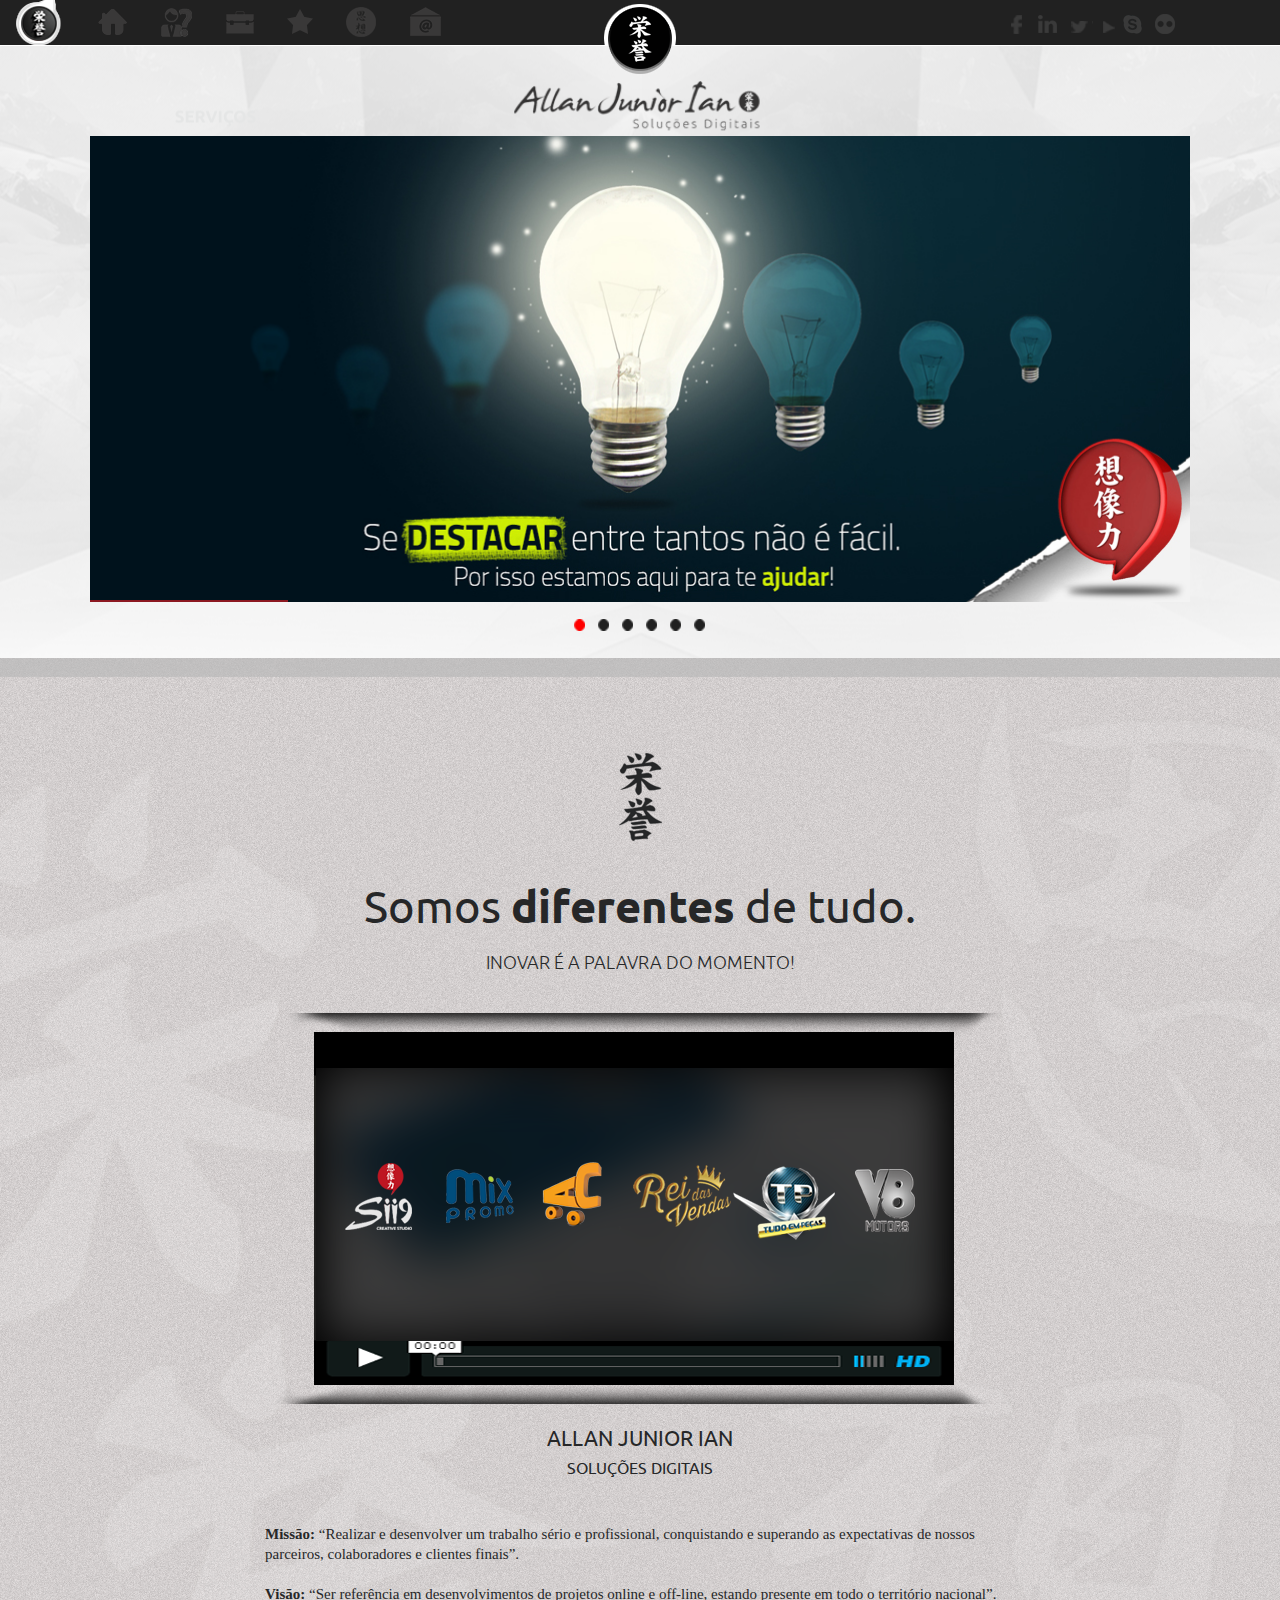
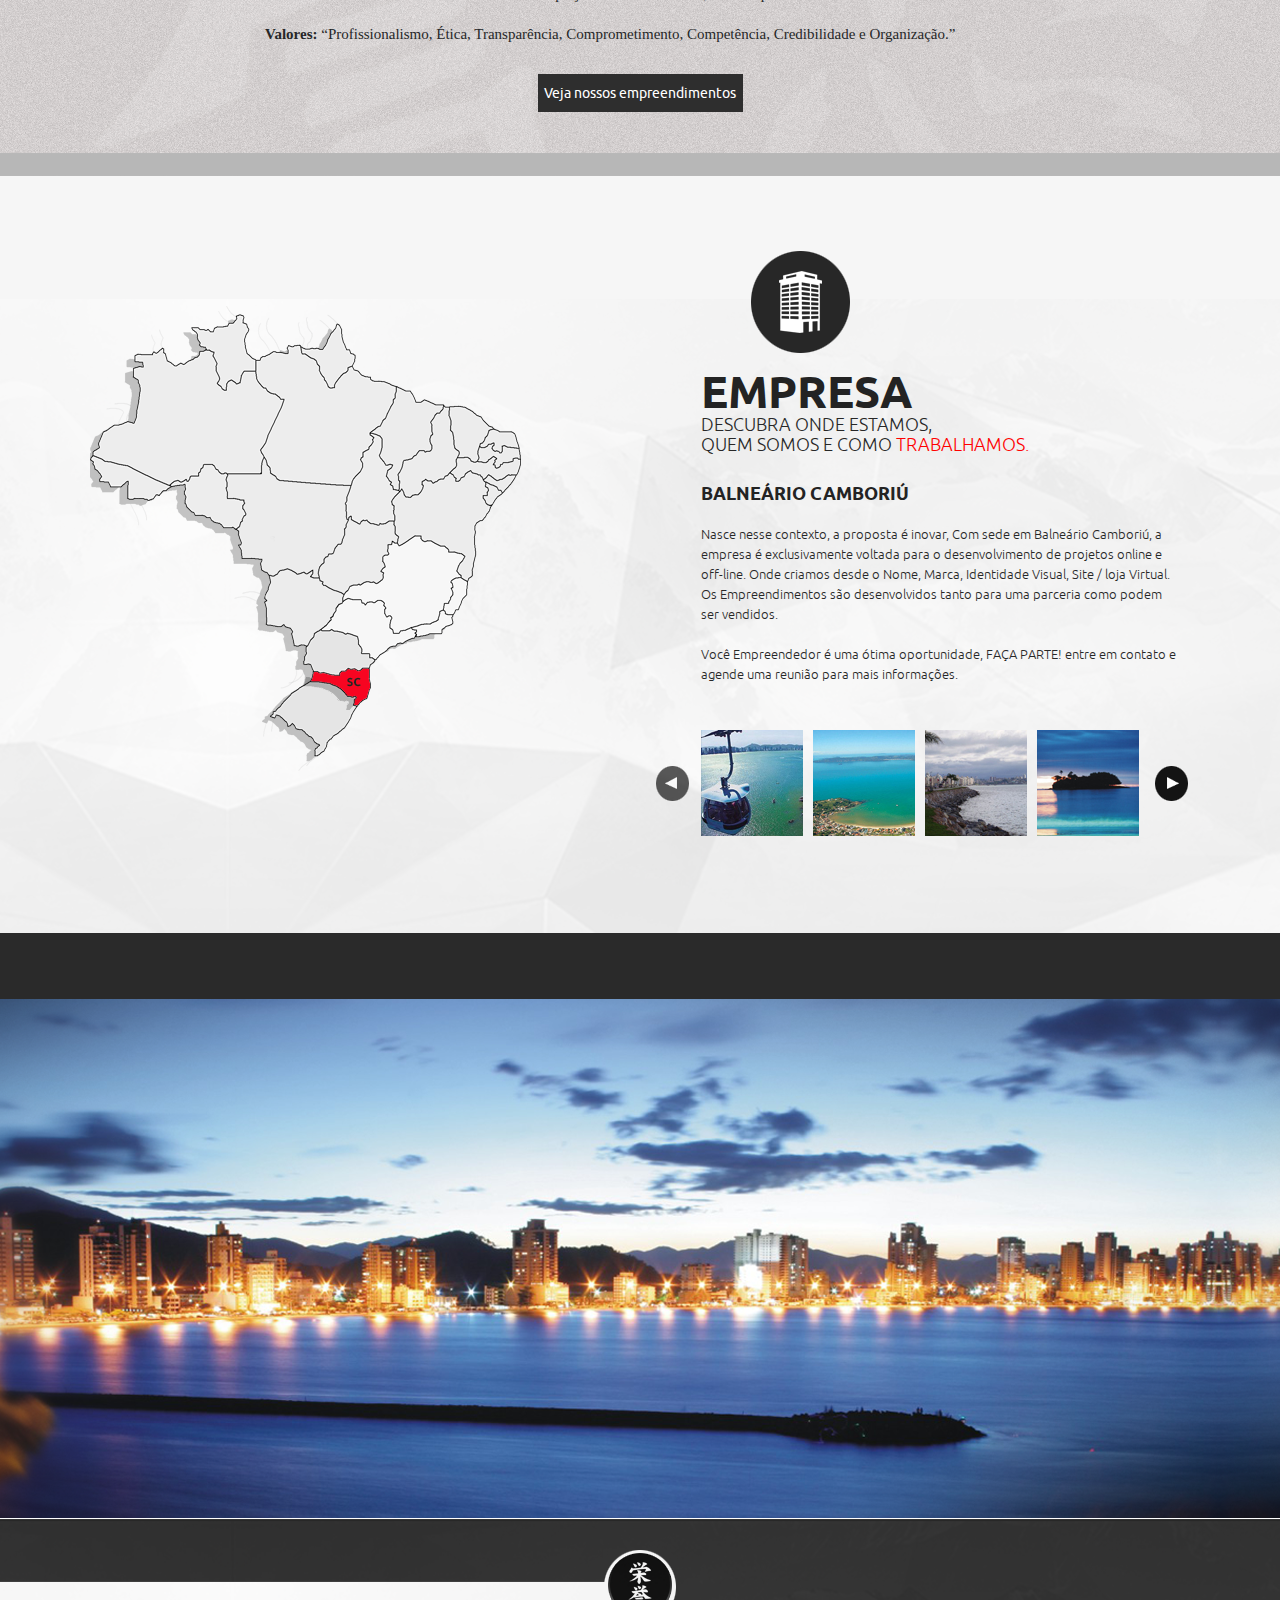
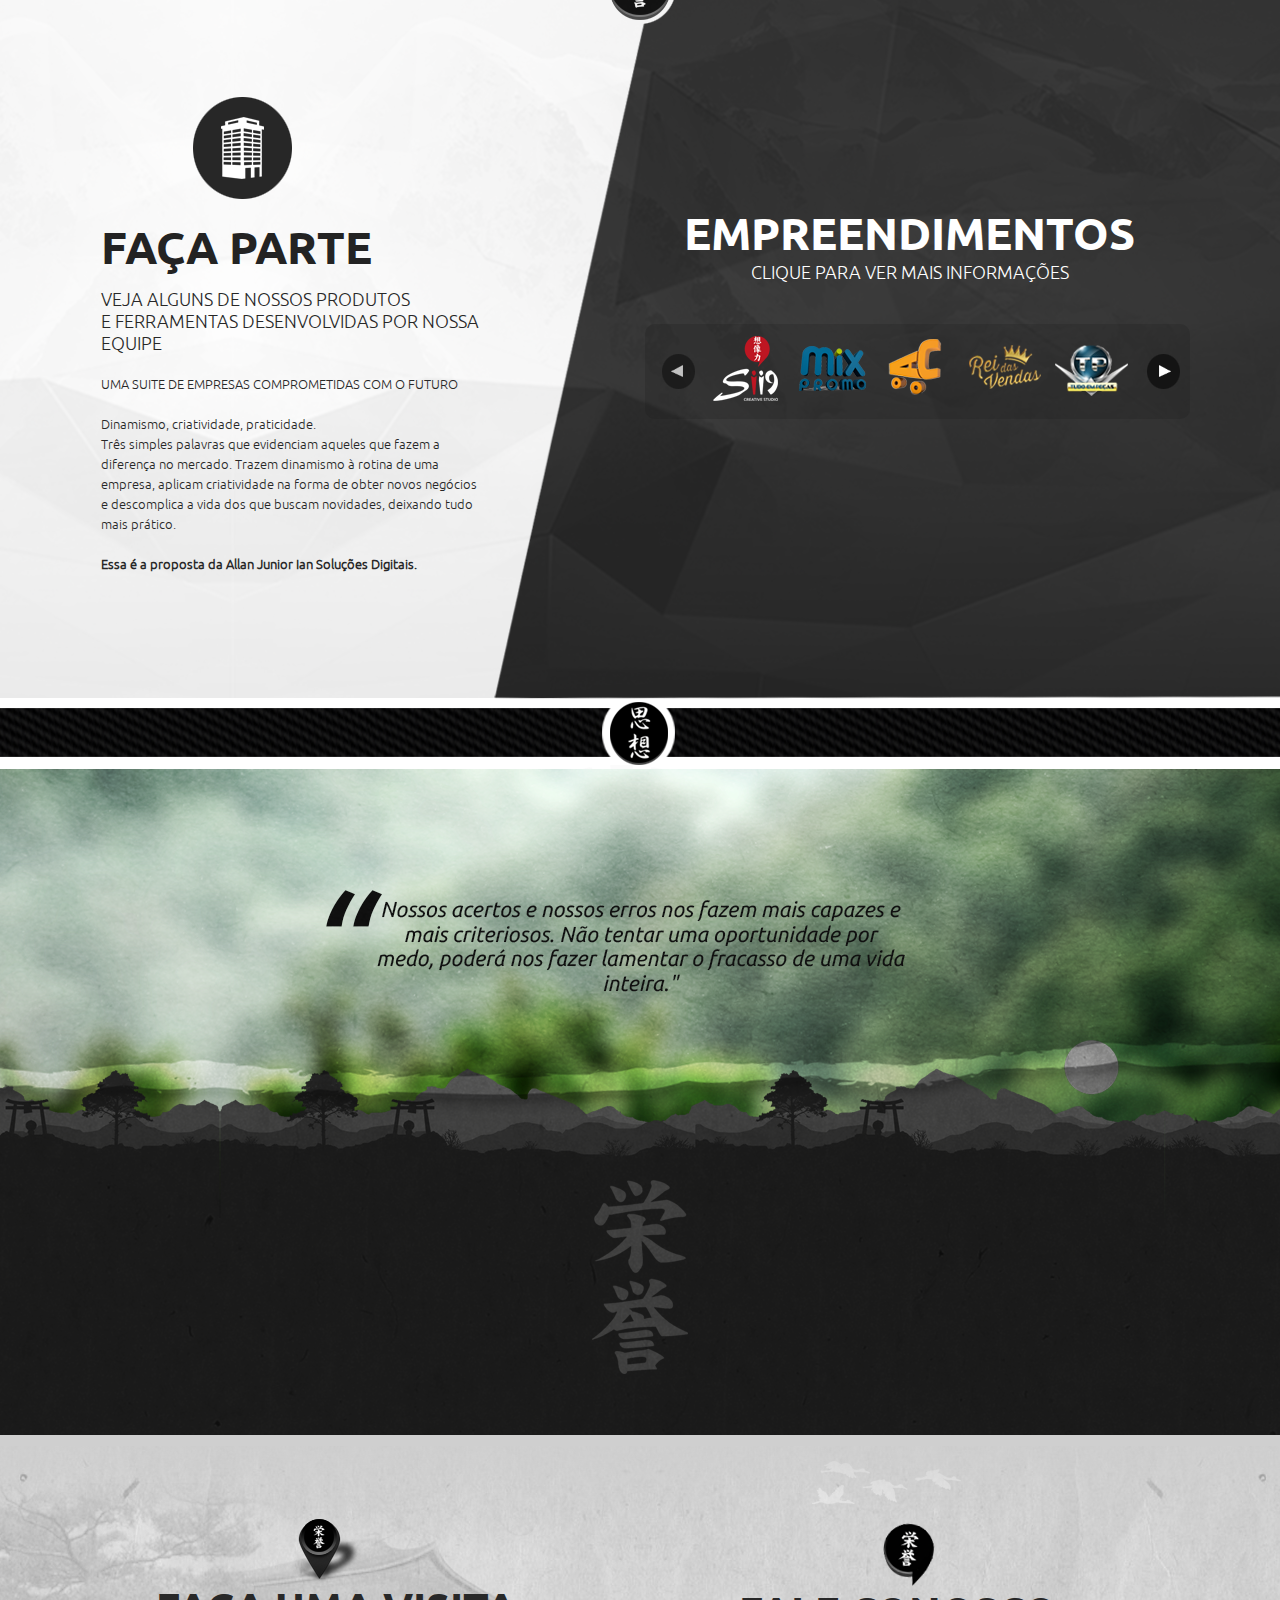
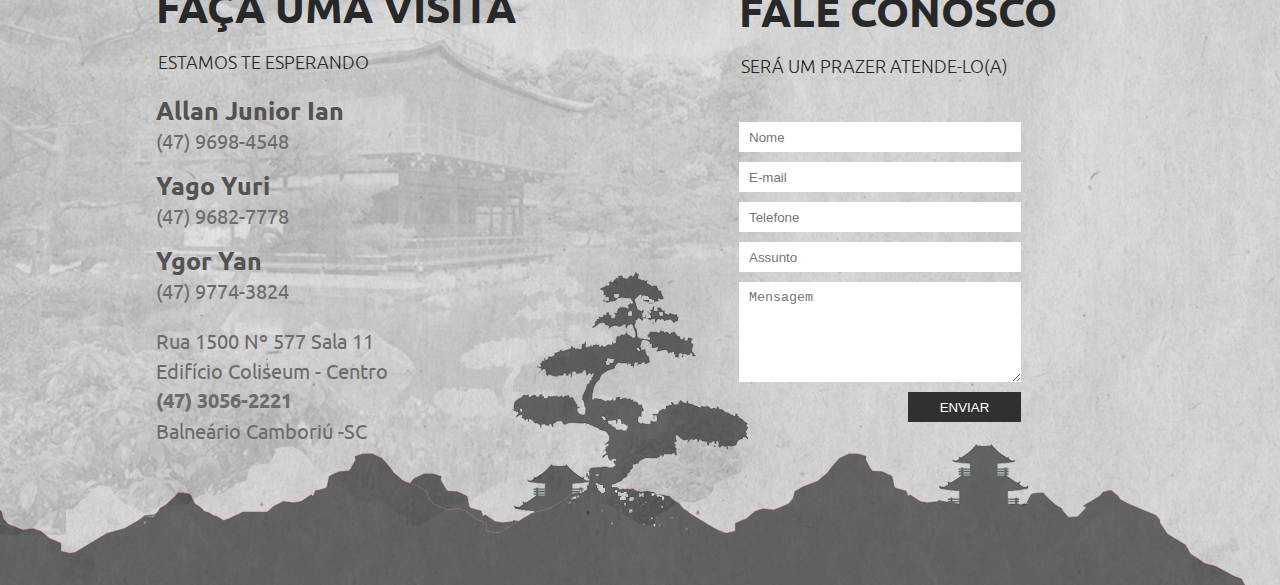
==== commit c8b04d1d: "inserido novas redes sociais; ajustados funções em formulario de email." ====
--- a/index.html
+++ b/index.html
@@ -1,10 +1,10 @@
 <html>
 <head>
-	<meta charset="UTF-8" />
-	<meta http-equiv="X-UA-Compatible" content="IE=edge,chrome=1">
+  <meta charset="UTF-8" />
+  <meta http-equiv="X-UA-Compatible" content="IE=edge,chrome=1">
   <meta name="viewport" content="width=device-width, initial-scale=1.0, maximum-scale=1.0, user-scalable=no"/>
   <meta name="HandheldFriendly" content="true"/>
-	<link rel="stylesheet" href="css/stylesheets/screen.css">
+  <link rel="stylesheet" href="css/stylesheets/screen.css">
   <link rel="stylesheet" href="css/stylesheets/stylesheet.css">
 
   <script src="js/jquery-1.9.1.js"></script>
@@ -104,16 +104,32 @@
     });
   </script>
 
-	<title>Allan Junior Ian</title>
+  <title>Allan Junior Ian</title>
+  <link rel="icon"  type="image/png" href="imagens/favicon.png">
 </head>
 <body>
+  <div class="container-holder">
+    <div class="top-logos">
+    <ul id="top-logos-ul">        
+        <a href="http://www.allanjuniorian.com.br/" target="_blank"> <li class="li-logo-1 background-logos"> ALLAN JUNIOR IAN </li></a>
+        <a href="http://www.sii9.com.br/" target="_blank"> <li class="li-logo-2 background-logos"> SII9 CREATIVE STUDIO </li></a>
+        <a href="http://www.reidasvendas.com.br/" target="_blank"><li class="li-logo-3 background-logos"> REI DAS VENDAS </li></a>
+        <a href="http://www.mixpromo.com.br/" target="_blank"><li class="li-logo-4 background-logos"> MIX PROMO</li></a>
+        <a href="http://tudoempecas.com.br/" target="_blank"><li class="li-logo-5 background-logos"> TUDO EM PEÇAS</li></a>
+        <a href="http://www.v8motors.com.br/" target="_blank"><li class="li-logo-6 background-logos"> V8 MOTORS</li></a>
+        <a href="http://www.acheicommerce.com.br/" target="_blank"><li class="li-logo-7 background-logos"> ACHEI COMMERCE</li></a>
+      </ul>
+    </div>
+  </div>   
   <div id="topo">
-    
+    <!--<div id="kanji-div"></div> -->
     <div class="container-holder">
         <div class="wrapper-content">
       <div id="menu">
+        <div id="kanji-menu"> <span>kanji</span> </div>
         <ul>
-          <a href="#home"><li><div class="icon home"></div>
+          <a href="#home">
+            <li><div class="icon home"></div>
             <ul>
               <li>HOME</li>
             </ul>
@@ -149,15 +165,41 @@
             </ul>
           </li></a>-->
         </ul>
-      </div>
-      <a href="https://www.facebook.com/allanjunior.ian" target="_blank" title="Facebook"><div class="facebook"></div></a>
-      </div>
+      
+      </div> 
+
+        <div class="social-networks">
+
+        <ul class="social-networks-ul">
+          <a href="https://www.facebook.com/allanjuniorian.digital" target="_blank">
+            <li class="social-background facebook-2"><span class="social-toltip">Facebook</span></li>
+          </a>
+          <a href="https://br.linkedin.com/pub/allan-junior-ian/76/7b2/906" target="_blank">
+            <li class="social-background linkedin"><span class="social-toltip">Linkedin</span></li>
+          </a>          
+          <a href="https://twitter.com/allanjuniorian" target="_blank">
+            <li class="social-background twitter"><span class="social-toltip">Twitter</span></li>
+          </a>
+          <a href="https://www.youtube.com/channel/UC3VOa7GtPOhi4dmfJOdAlRw" target="_blank">
+            <li class="social-background youtube"><span class="social-toltip">Youtube</span></li>
+          </a>
+          <a href="tel:allanjuniorian" target="_blank">
+            <li class="social-background skype"><span class="social-toltip">Skype</span></li>
+          </a>
+          <a href="https://www.flickr.com/photos/78908201@N03/" target="_blank">
+            <li class="social-background flickr"><span class="social-toltip">Flickr</span></li>
+          </a>
+          </ul>      
+    </div>    
+      
+      </div>
+
     </div>
 
 
   </div>
   <div class="container-holder" style="text-align: center"><img width="300" src="imagens/logo.png" style="margin-top: 60px"></div>
-	<div id="home">
+  <div id="home">
     <div class="container-holder">
       
       <div style="margin: 90px 0 0 0; position:relative;">
@@ -170,8 +212,7 @@
                   <li><a href="http://acheicommerce.com.br" target="_blank"><img src="imagens/slides/slide_achei.jpg" alt="" /></a></li>
                   <li><a href="http://reidasvendas.com.br" target="_blank"><img src="imagens/slides/slide_reidasv.jpg" alt="" /></a></li>
                   <li><a href="http://tudoempecas.com.br" target="_blank"><img src="imagens/slides/slide_tudopecas.jpg" alt="" /></a></li>
-                  <li><a href="http://v8motors.com.br" target="_blank"><img src="imagens/slides/slide_v8.jpg" alt="" /></a></li>
-                  <li><a href="http://tudoemofertas.com.br" target="_blank"><img src="imagens/slides/slide_tudofertas.jpg" alt="" /></a></li>
+                  <li><a href="http://v8motors.com.br" target="_blank"><img src="imagens/slides/slide_v8.jpg" alt="" /></a></li>                  
               </ul>
               <ul class="amazingslider-thumbnails" style="display:none;">
                   <li><img src="imagens/slides/slide_sii9.jpg" alt="" /></li>
@@ -180,7 +221,7 @@
                   <li><img src="imagens/slides/slide_reidasv.jpg" alt="" /</li>
                   <li><img src="imagens/slides/slide_tudopecas.jpg" alt="" /></li>
                   <li><img src="imagens/slides/slide_v8.jpg" alt="" /></li>
-                  <li><img src="imagens/slides/slide_tudofertas.jpg" alt="" /></li>              
+                  
               </ul>
         </div>
           <!-- End of body section HTML codes -->
@@ -277,9 +318,11 @@
     <!-- End outer wrapper -->
   </div>
 
+
+
   <div id="empreendimentos">
     <div class="container-holder">
-      <!-- empreendimento principal -->      
+      
       <div class="container container12">
         <div class="wrapper-content" >
       <div id="empreendimentos-principal">
@@ -306,32 +349,34 @@
           <div class="wrapper-content">
 
           <div class="titulo">EMPREENDIMENTOS</div>
+          
           <div class="sub-titulo">CLIQUE PARA VER MAIS INFORMAÇÕES</div>
           
           
           <div class="box-img">
             <div class="carousel-3">
               <ul>                
-                <li><a class="cbox-el" href="#em-6"><img width="73px" height="68px" src="imagens/empreendimentos/sii9.png" ></a></li>
-                <li><a class="cbox-el" href="#em-7"><img width="73px" height="68px" src="imagens/empreendimentos/mix.png"></a></li>
-                <li><a class="cbox-el" href="#em-8"><img width="73px" height="68px" src="imagens/empreendimentos/logo_achei.png"></a></li>
-                <li><a class="cbox-el" href="#em-9"><img width="73px" height="68px" src="imagens/empreendimentos/rei.png"></a></li> 
-                <li><a class="cbox-el" href="#em-10"><img width="73px" height="68px" src="imagens/empreendimentos/tp.png"></a></li> 
-                <li><a class="cbox-el" href="#em-11"><img width="73px" height="68px" src="imagens/empreendimentos/v8.png"></a></li>                           
+                <li><a class="" href="javascript:void(0)"><img width="73px" height="68px" src="imagens/empreendimentos/sii9.png" ></a></li>
+                <li><a class="" href="javascript:void(0)"><img width="73px" height="68px" src="imagens/empreendimentos/mix.png"></a></li>
+                <li><a class="" href="javascript:void(0)"><img width="73px" height="68px" src="imagens/empreendimentos/logo_achei.png"></a></li>
+                <li><a class="" href="javascript:void(0)"><img width="73px" height="68px" src="imagens/empreendimentos/rei.png"></a></li> 
+                <li><a class="" href="javascript:void(0)"><img width="73px" height="68px" src="imagens/empreendimentos/tp.png"></a></li> 
+                <li><a class="" href="javascript:void(0)"><img width="73px" height="68px" src="imagens/empreendimentos/v8.png"></a></li>                           
               </ul>
             </div>
           </div>
-        </div>
-      </div>
-      </div>
-      </div>
-    </div>
-      <!-- final empreendimento principal -->
-
-      <!-- fechar --><div class="container-holder"><div class="fechar"></div></div><!-- final fechar -->
+        
+        </div>
+      </div>
+      </div>
+      </div>
+    </div>
+      
+
+      <div class="container-holder"><div class="fechar"></div></div>
 
      
-      <!-- em-9 -->
+      
       <div class="em" id="em-6">
         <div class="em-esquerdo">
           <img src="imagens/em-kanji.png">
@@ -356,9 +401,9 @@
 
           </div>
         </div>
-      </div><!-- final em-9 -->
-
-      <!-- em-0 -->
+      </div>
+
+      
       <div class="em" id="em-7">
         <div class="em-esquerdo">
           <img src="imagens/em-mixlogo.png">
@@ -388,10 +433,10 @@
             igualmente pelo estabelecimento?
           </div>
         </div>
-      </div><!-- final em-0 -->
-
-
-       <!-- em-0 -->
+      </div>
+
+
+       
       <div class="em" id="em-8">
         <div class="em-esquerdo">          
         </div>
@@ -400,10 +445,10 @@
           <div class="descricao">    
           </div>
         </div>
-      </div><!-- final em-0 -->
-
-      
-      <!-- em-2 -->
+      </div>
+
+      
+      
       <div class="em" id="em-9">
         <div class="em-esquerdo">
           <img src="imagens/em-reidasvendas.png">
@@ -417,11 +462,11 @@
             
           </div>
         </div>
-      </div><!-- final em-2 -->    
-
-
-
-      <!-- em-1 -->
+      </div>
+
+
+
+      
       <div class="em" id="em-10">
         <div class="em-esquerdo">
           <img src="imagens/em-tudoempecas.png">
@@ -450,11 +495,11 @@
             especializadas de determinado veículo.
           </div>
         </div>
-      </div><!-- final em-1 -->   
-
-      
-
-      <!-- em-10 -->
+      </div>
+
+      
+
+      
       <div class="em" id="em-11">
         <div class="em-esquerdo">
           <img width="326px" src="imagens/em-v8.png">
@@ -468,11 +513,11 @@
             
           </div>
         </div>
-      </div><!-- final em-10 -->
-
-
-      <!-- em-3 -->
-     <!-- <div class="container-holder em" id="em-11" style="position: absolute;">
+      </div>
+
+  
+      
+     <div class="container-holder em" id="em-11" style="position: absolute;">
         <div class="em-esquerdo">
           <img src="imagens/em-tudoemofertas.png">
         </div>
@@ -485,10 +530,11 @@
             
           </div>
         </div>
-      </div><!-- final em-3 -->
-
-      <!-- em-4 -->
-      <!--<div class="container-holder em" id="em-12" style="position: absolute;">
+      </div> 
+
+
+      
+      <div class="container-holder em" id="em-12" style="position: absolute;">
         <div class="em-esquerdo">
           <img src="imagens/em-emocoes.png">
         </div>
@@ -516,7 +562,7 @@
             <span style="float: right">O poder da escolha é sedutor!</span>
           </div>
         </div>
-      </div><!-- final em-4 -->
+      </div> <!--final em-4 -->
 
 
 
@@ -607,7 +653,7 @@
       </div>
     </div>
     </div>
-  </div>
+  </div> 
 
 </body>
 </html>--- a/css/stylesheets/screen.css
+++ b/css/stylesheets/screen.css
@@ -309,22 +309,6 @@
 #topo #menu li:hover ul {
   display: block;
 }
-/* line 202, ../sass/_geral.sass */
-#topo .facebook {
-  width: 30px;
-  height: 35px;
-  float: right;
-  background: url("../../imagens/icons-menu/facebook.png") no-repeat;
-  margin: 5px 10px 0 0;
-}
-/* line 208, ../sass/_geral.sass */
-#topo .flickr {
-  width: 32px;
-  height: 35px;
-  float: right;
-  background: url("../../imagens/icons-menu/flickr.png") no-repeat;
-  margin: 5px 0 0 0;
-}
 
 #amazingslider-1 img {
   max-width: 1500px !important;
@@ -928,3 +912,141 @@
   clear: both;
   height: 0px;
 }
+
+/*top logos*/
+
+  .top-logos-container{    
+
+  }
+  .top-logos {
+    height: 3px;
+    position: fixed;
+    z-index: 9998;
+    overflow: hidden;
+    background: #FFF;
+    left: 0;
+    width: 100%;
+  
+}
+
+.background-logos{
+  background: url('../../imagens/sprite-top.png') no-repeat;
+}
+#top-logos-ul { 
+  display: inline-block;
+  margin: 5px 0px 0px 407px;
+}
+#top-logos-ul li {
+  float: left;
+  padding-right: 10px;
+  text-indent: -9999px;
+  height: 30px;
+  width: 40px;
+  border-right: 1px solid #c6c6c6;
+}
+.li-logo-1 {
+  background-position: -102px -15px;
+}
+.li-logo-2 {
+  background-position: -153px -15px;
+}
+.li-logo-3 {
+  background-position: -207px -15px;
+}
+.li-logo-4 {
+  background-position: -260px -15px;
+}
+.li-logo-5 {
+  background-position: -308px -15px;
+}
+.li-logo-6 {
+  background-position: -365px -15px;
+}
+.li-logo-7 {
+  background-position: -416px -15px;
+  border: none !important;
+}
+
+/*fim top logos*/
+
+.social-networks{
+            float: right;
+          }
+          .social-networks-ul {
+            display: inline-block;                      
+          }
+          .social-background{
+            background:url("../../imagens/icons-menu/social-icons.png") no-repeat;            
+            width: 30px;            
+            height:30px;
+            opacity: 0.3;            
+          }
+          .social-networks-ul li {
+            /*text-indent: -9999;*/
+            float: left;
+
+          }
+          .facebook-2{
+            background-position: -10px 0px;
+          }
+          .linkedin{
+            background-position: -40px 0px;
+          }
+          .twitter{            
+            background-position: -68px 0px;
+          }
+          .youtube{
+            background-position: -93px 0px;
+          }          
+          .skype{
+            background-position: -123px 0px;
+          }
+          .flickr{
+            background-position: -150px 0px;
+          }
+          .social-toltip {
+            /*text-indent: 0;*/            
+            top: 40px;
+            font-family: "ubuntubold";
+            font-size: 16.85px;
+            color: #e5e6e6;
+            background: #232323;
+            padding: 8px 8px;
+            margin: 5px 0 0 0;
+            position: absolute;
+            opacity: 1.0;
+            display: none;
+          }
+        
+
+#kanji-div{
+    width: 80px;
+    height: 80px;
+    position: fixed;    
+    z-index: 999;
+    margin-left: 47.5%;
+  margin-right: 47.5%;
+  cursor: pointer;
+  }
+
+
+  /*kanji*/
+#kanji-menu {
+    position: absolute;   
+    top: -2px;     
+    z-index: 9999;
+    margin: 0 0 0 -93px;
+      
+  }
+  #kanji-menu span {
+    background: url('../../imagens/sprite-top.png');
+      background-position: -40px -13px;
+      width: 60px;
+      height: 47px;
+      position: absolute;         
+      text-indent: -9999px;  
+      cursor: pointer;  
+  }  
+  /*fim kanji*/
+
+  